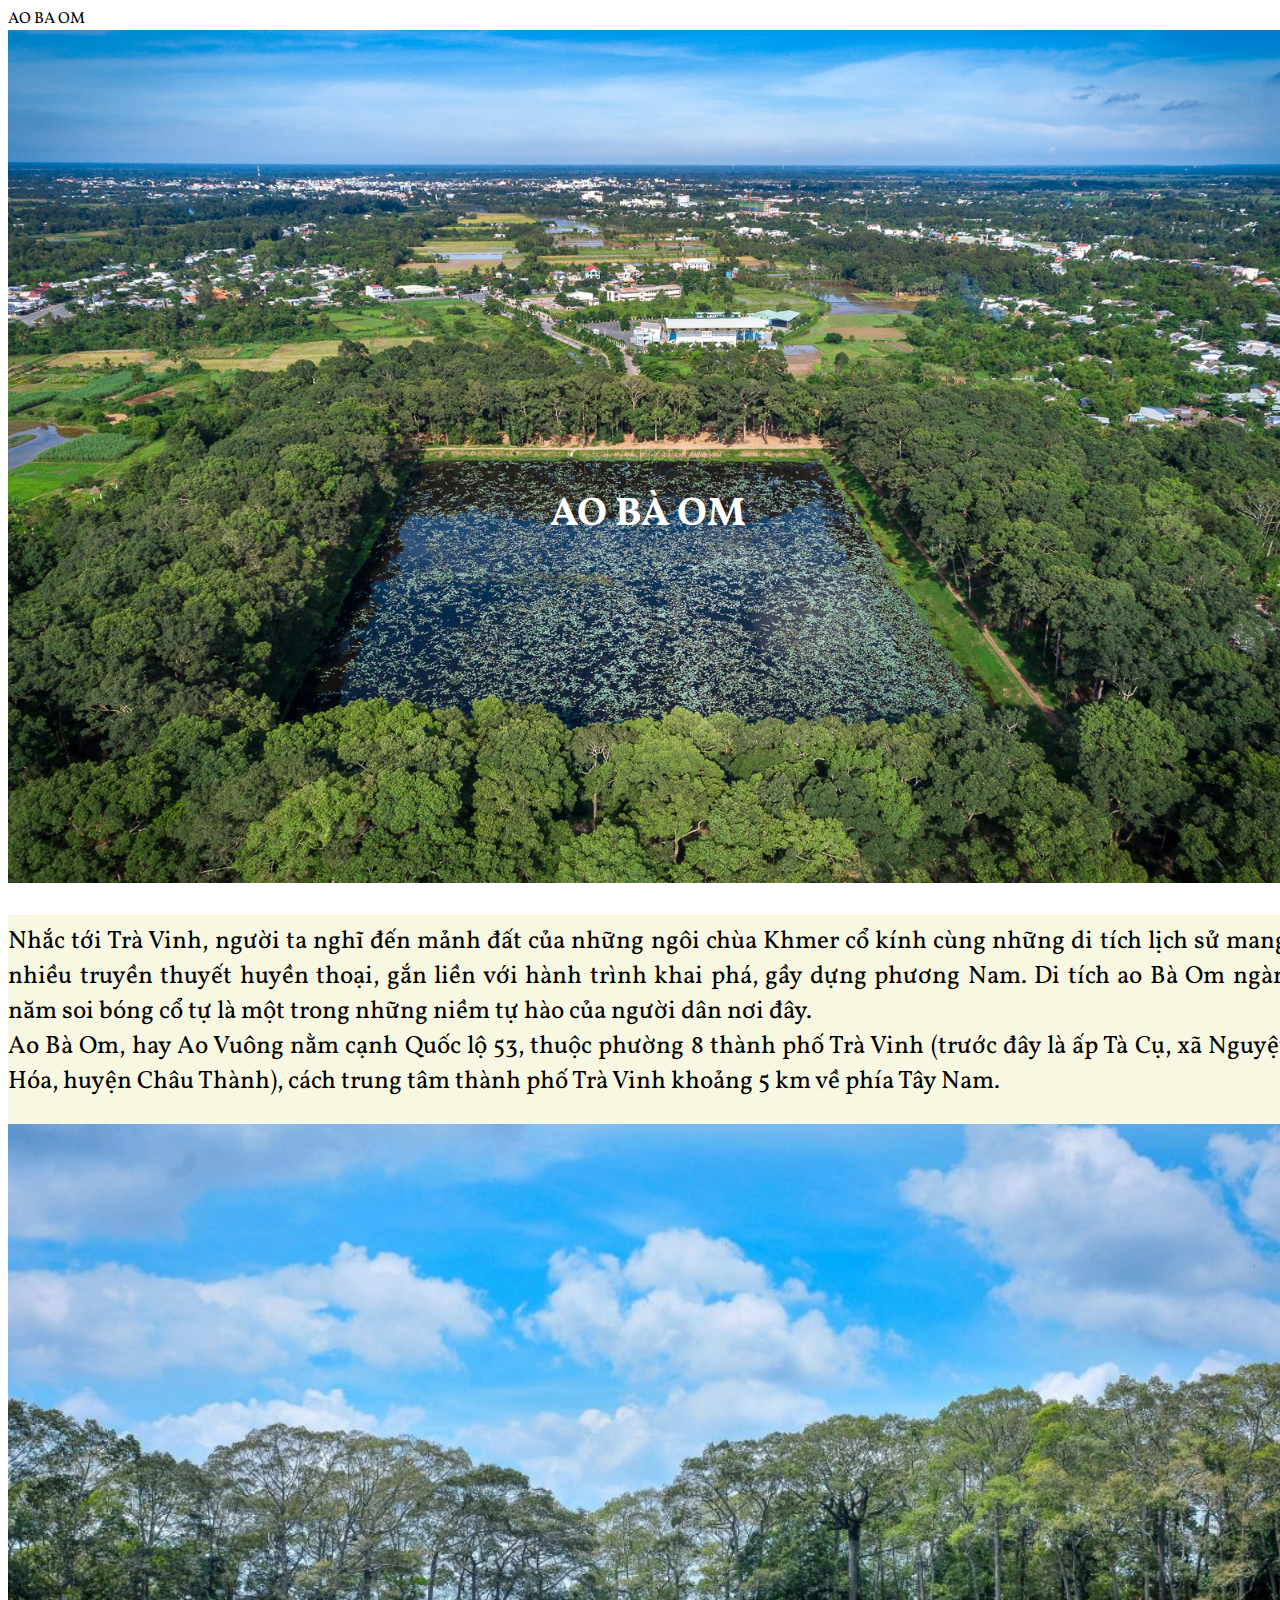
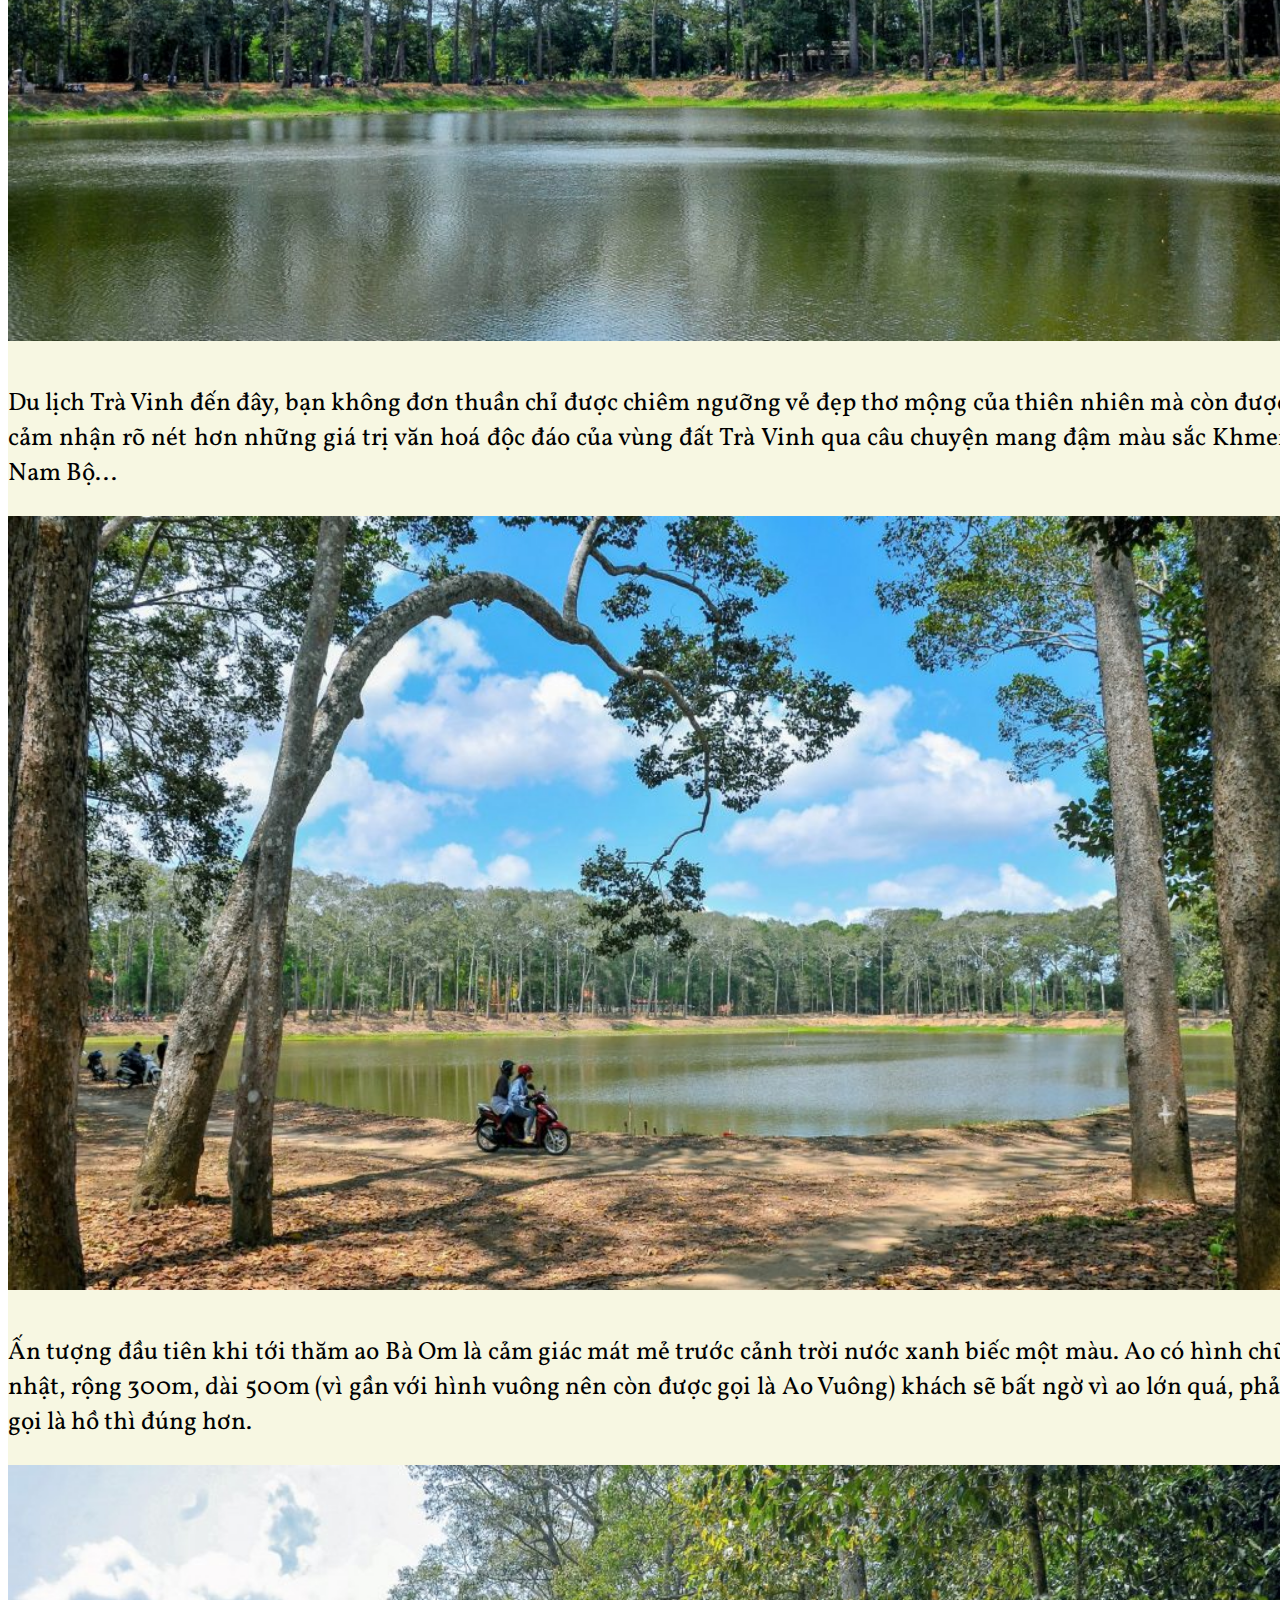
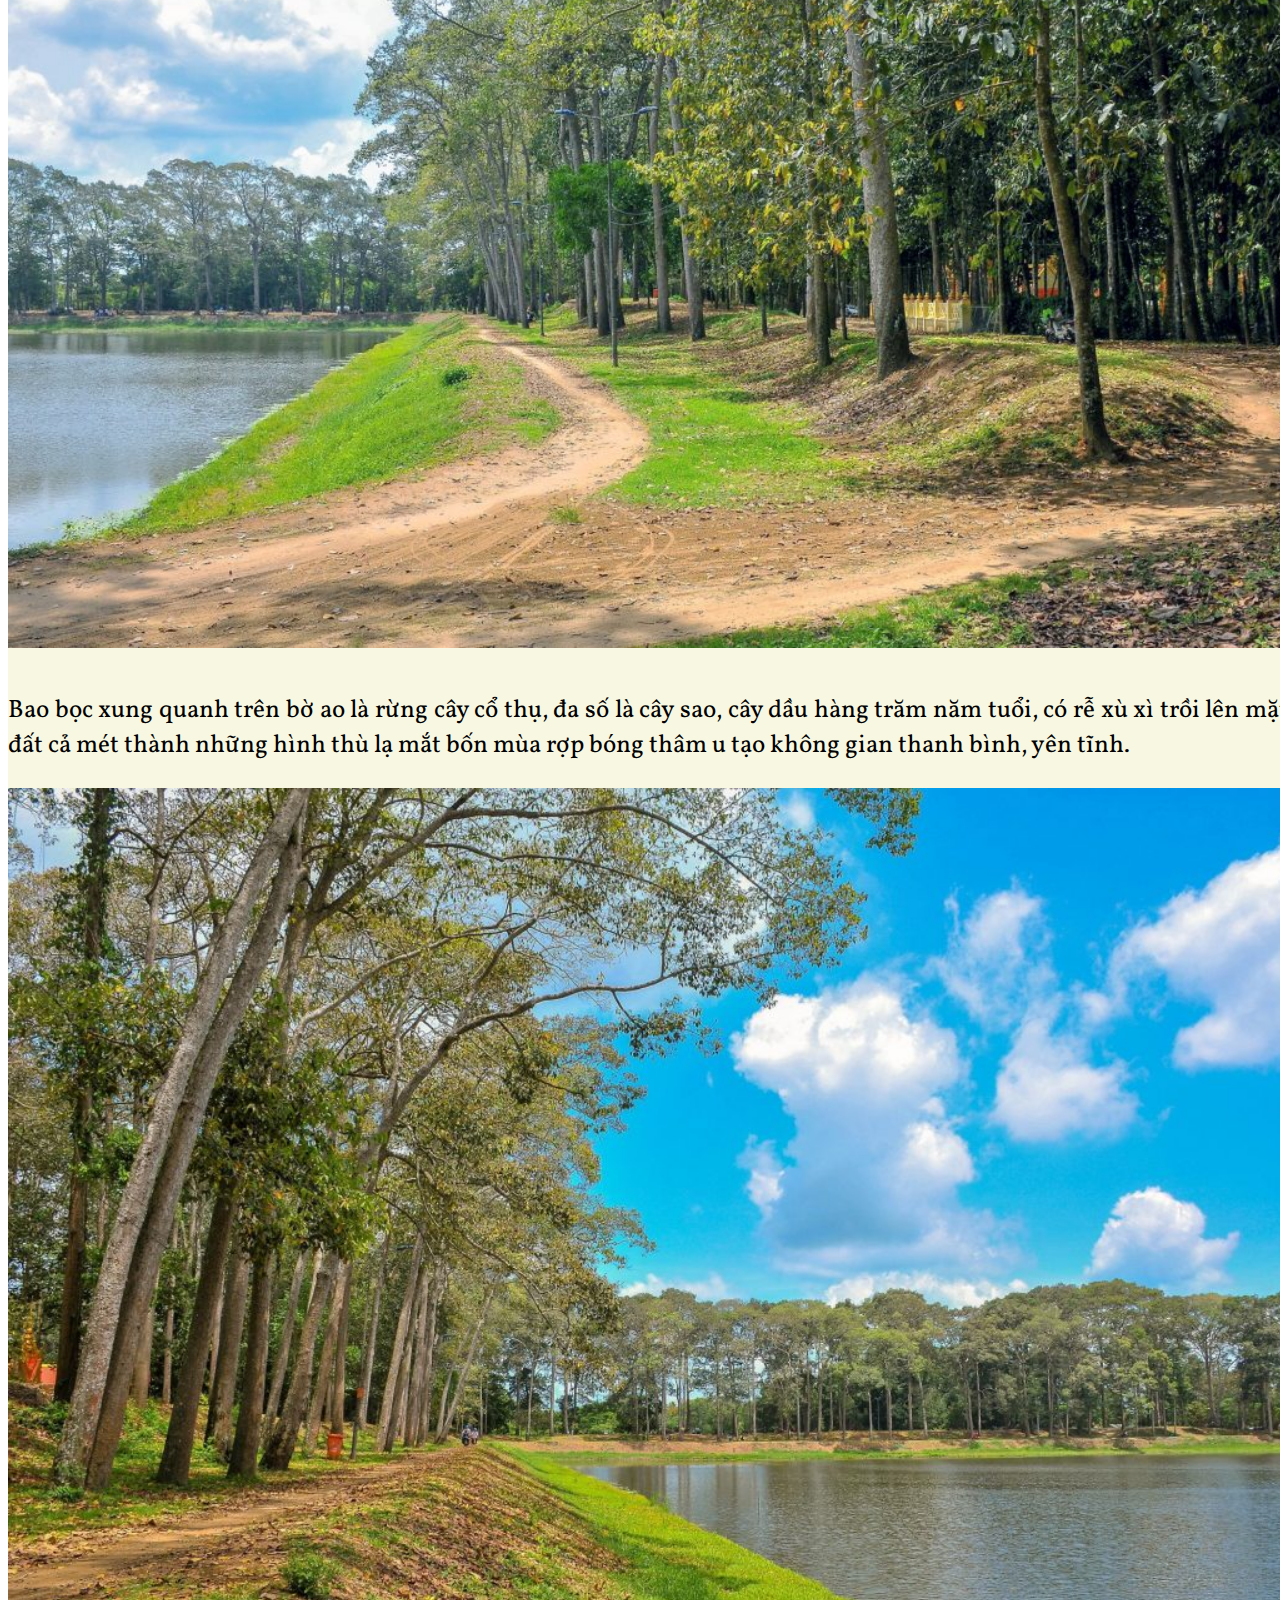
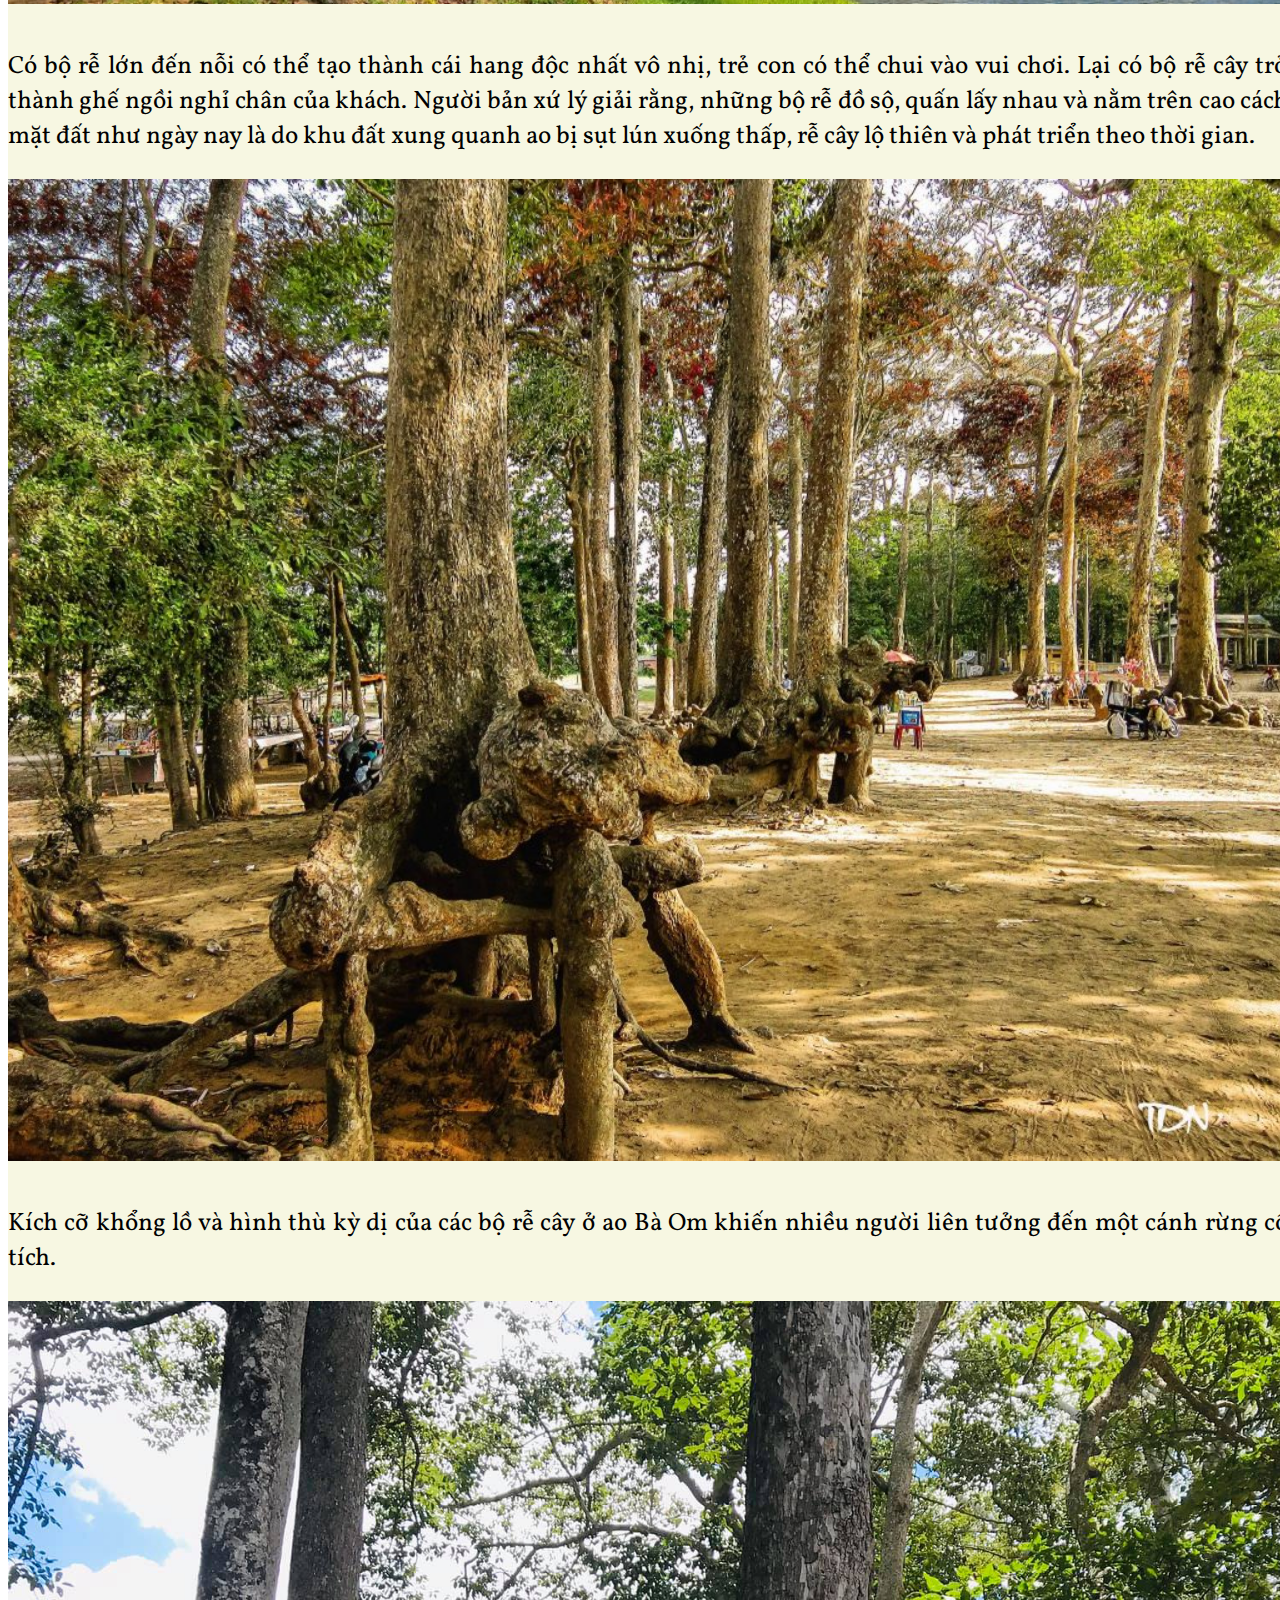
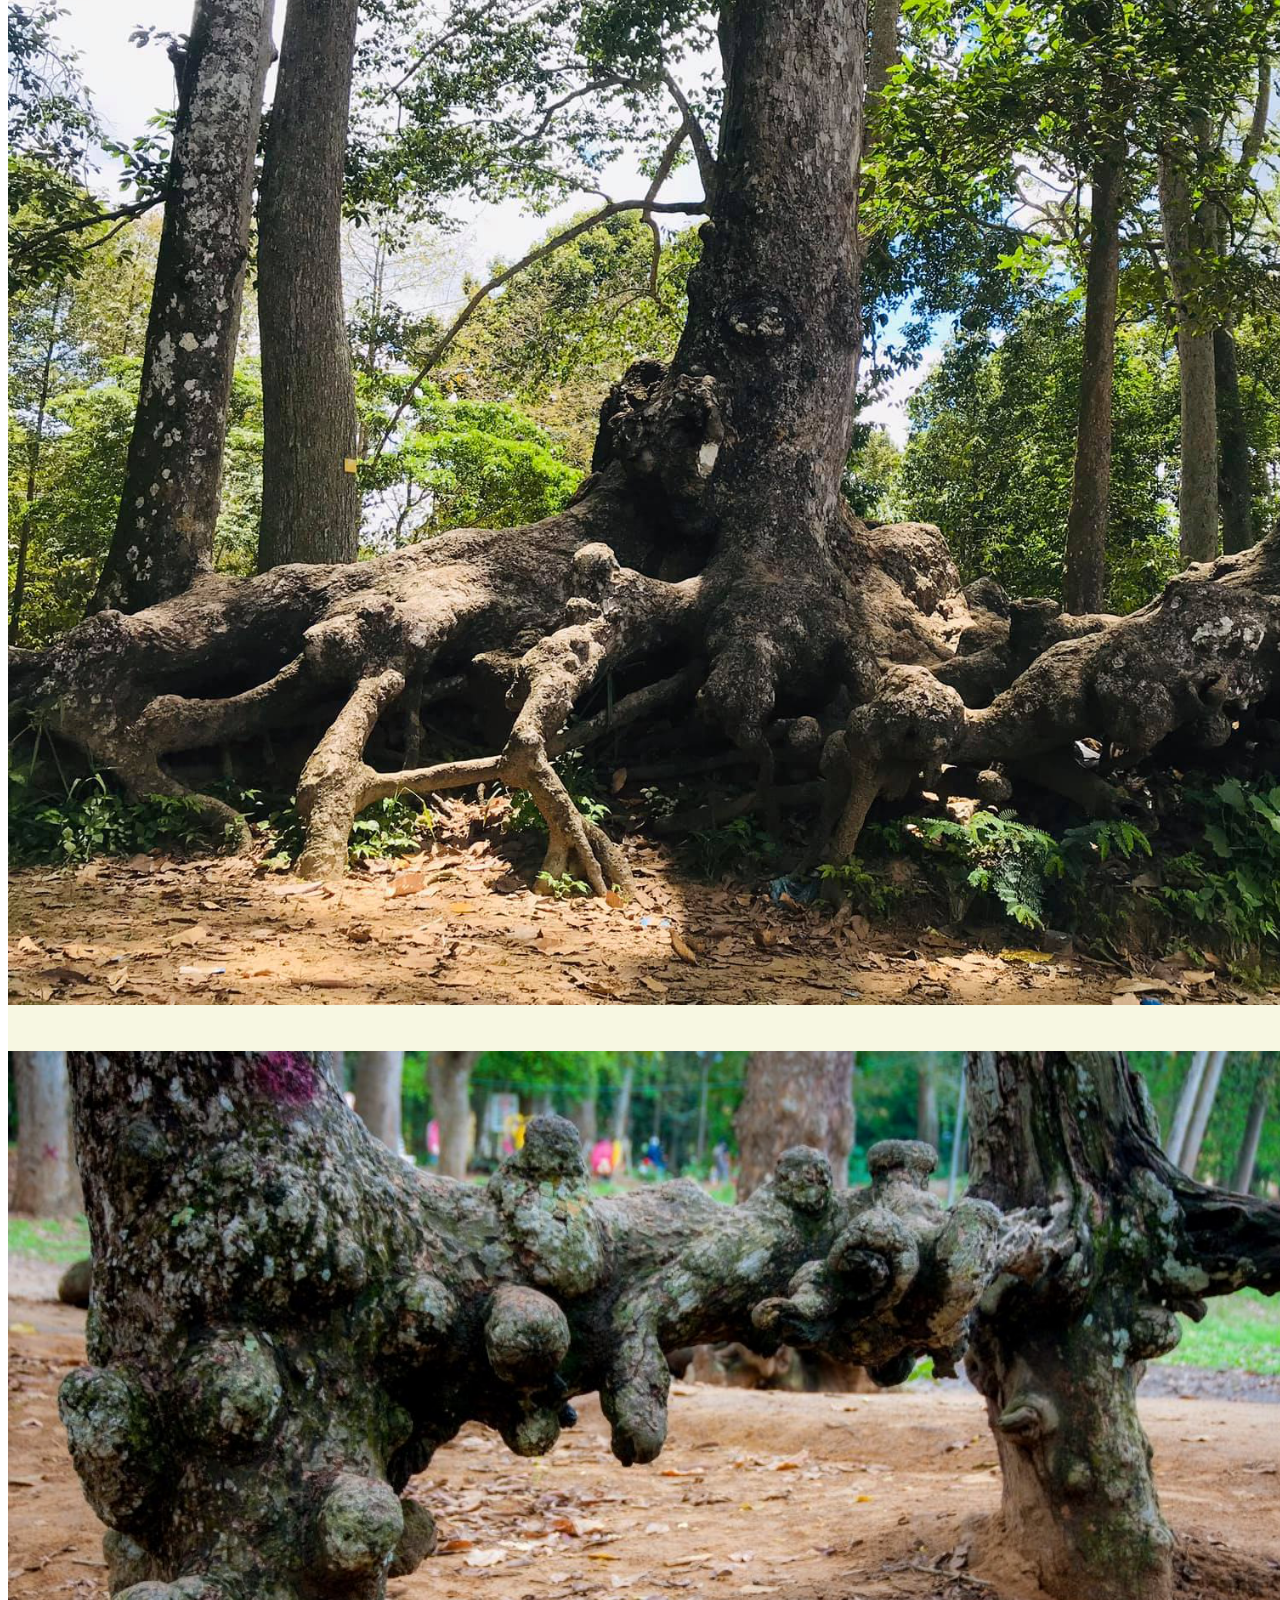
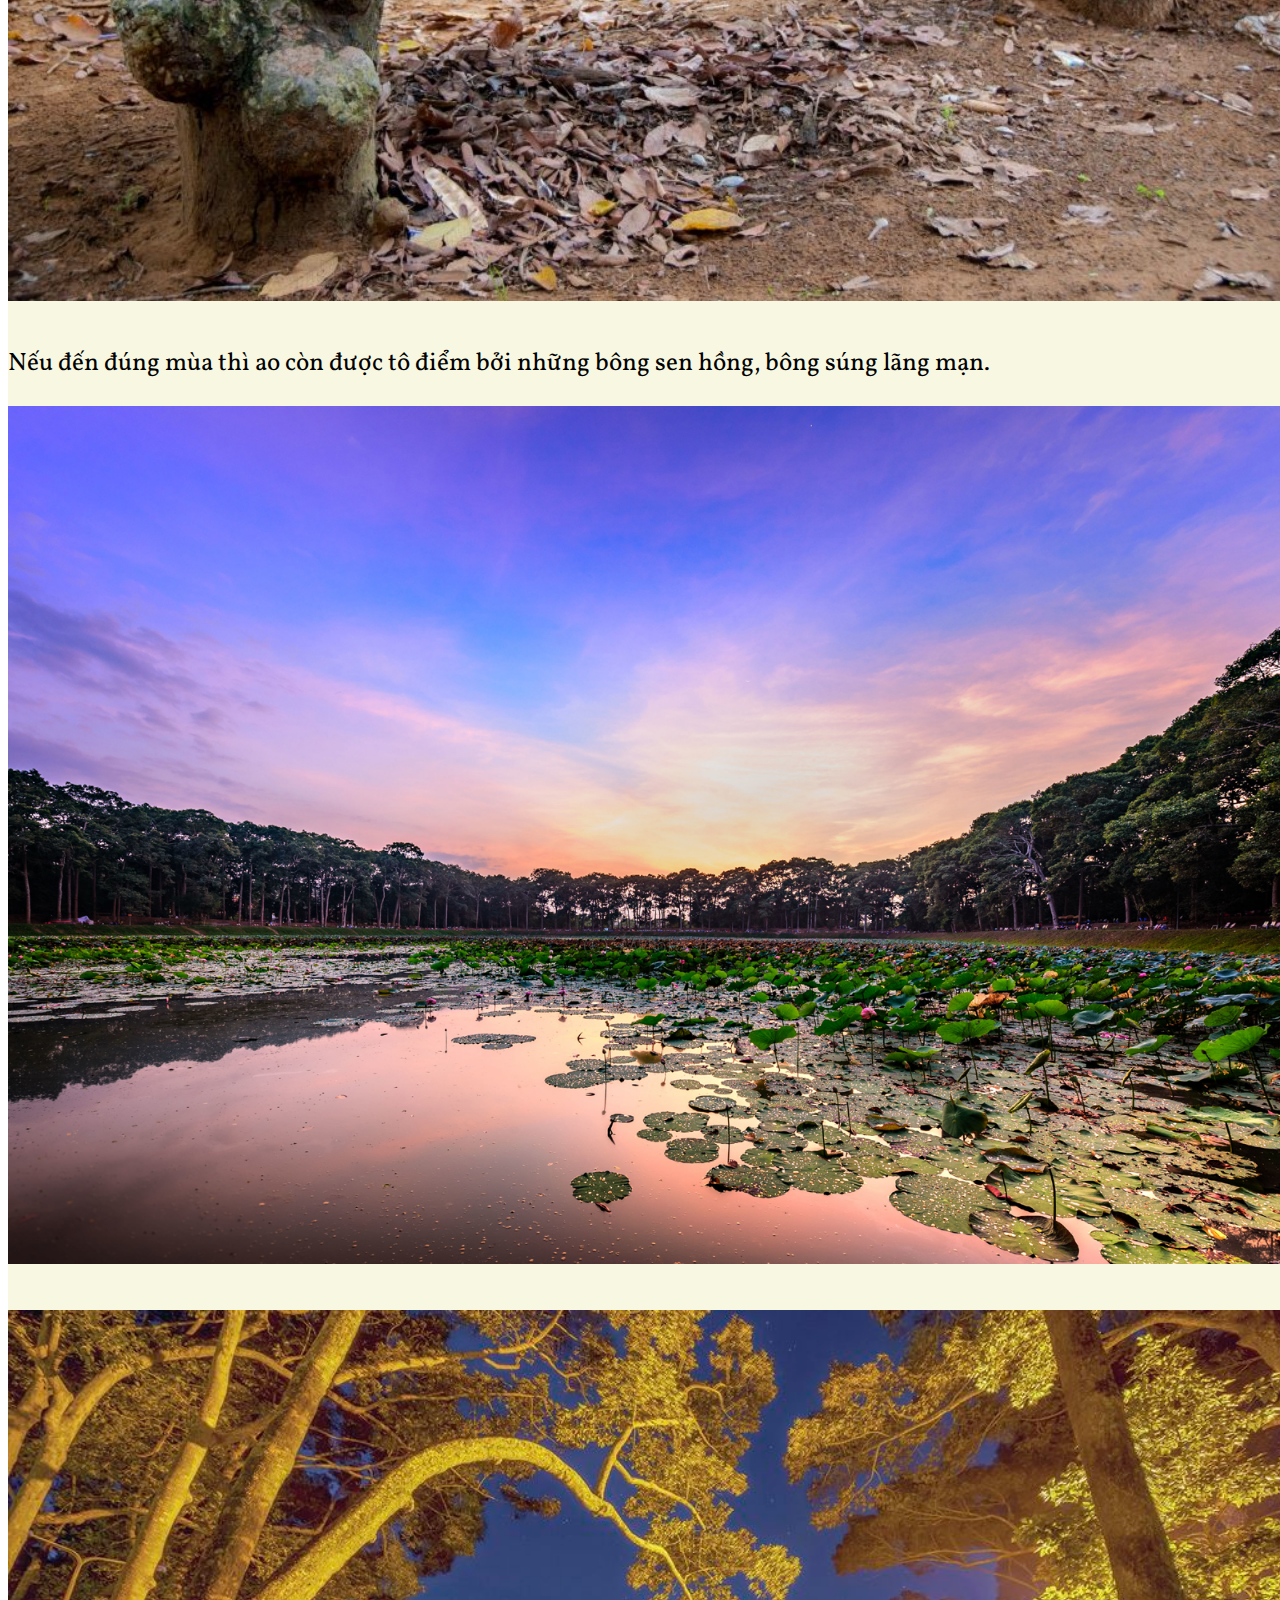
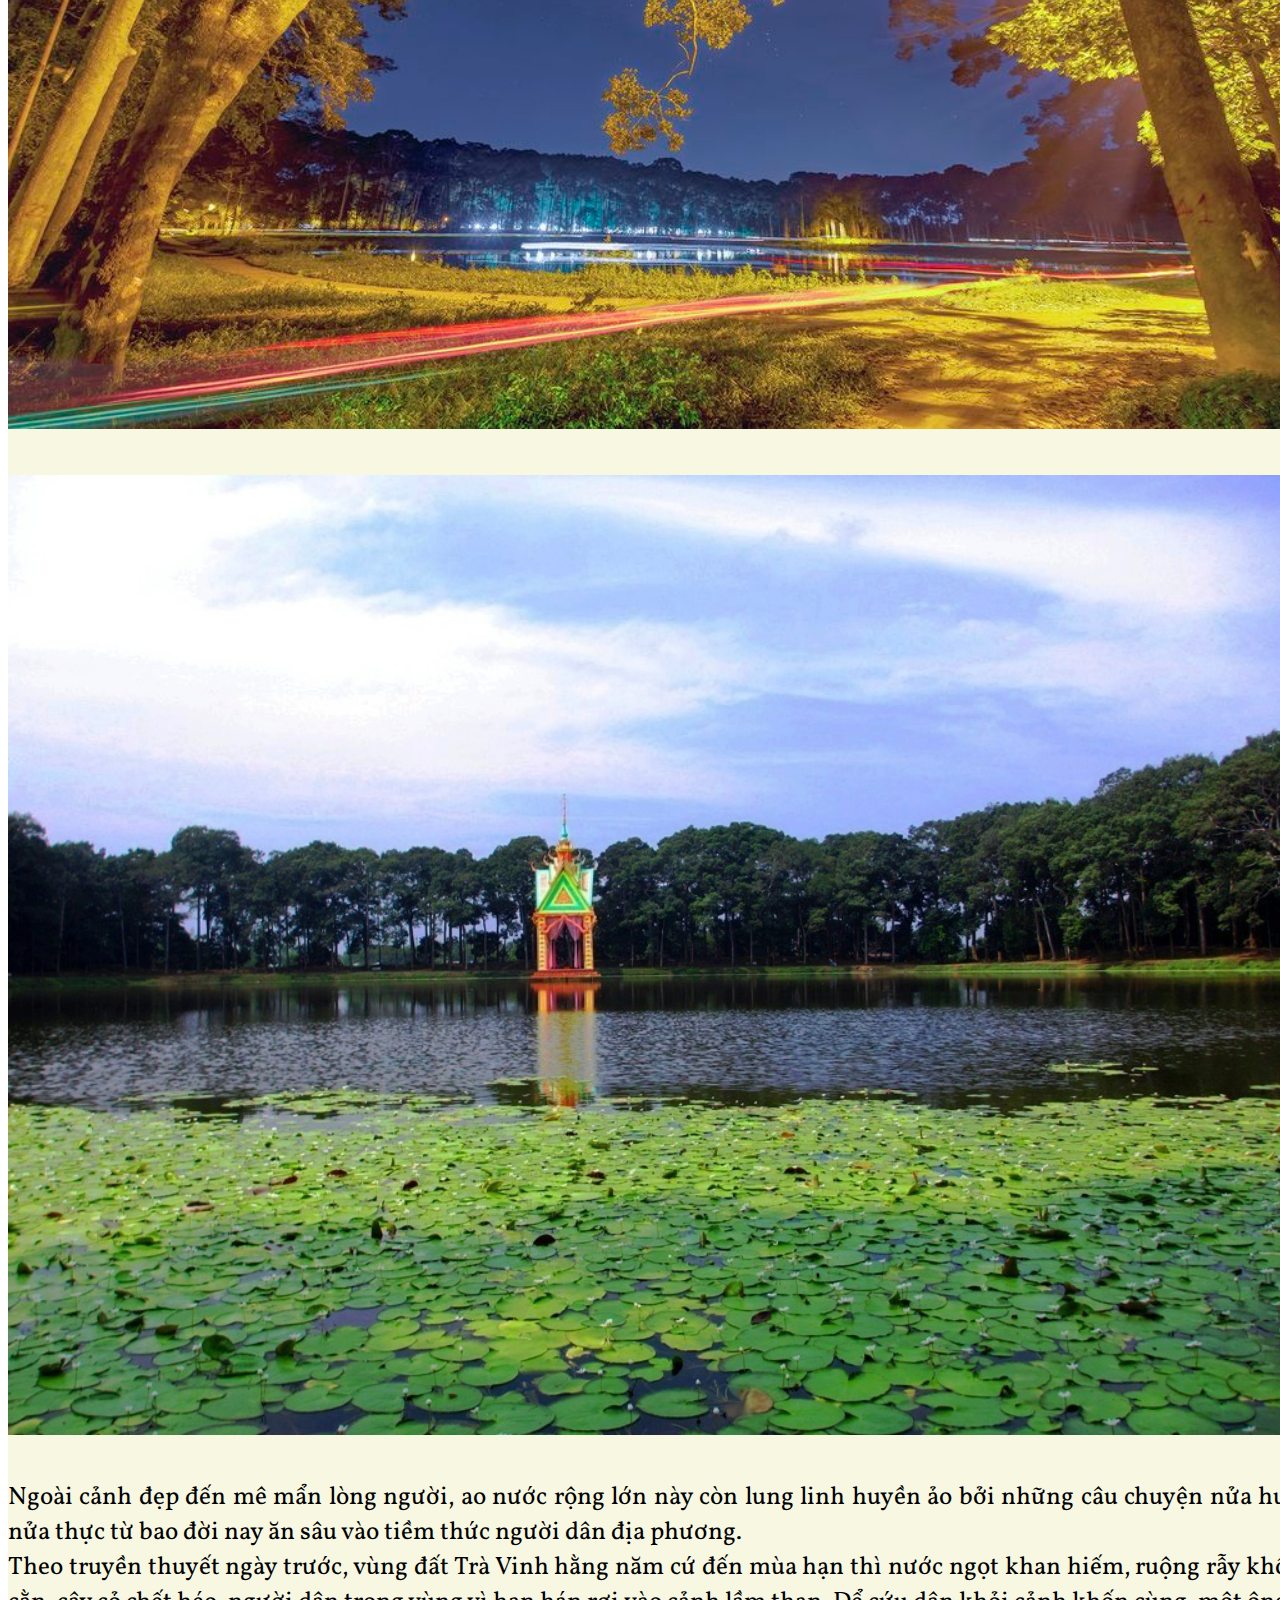
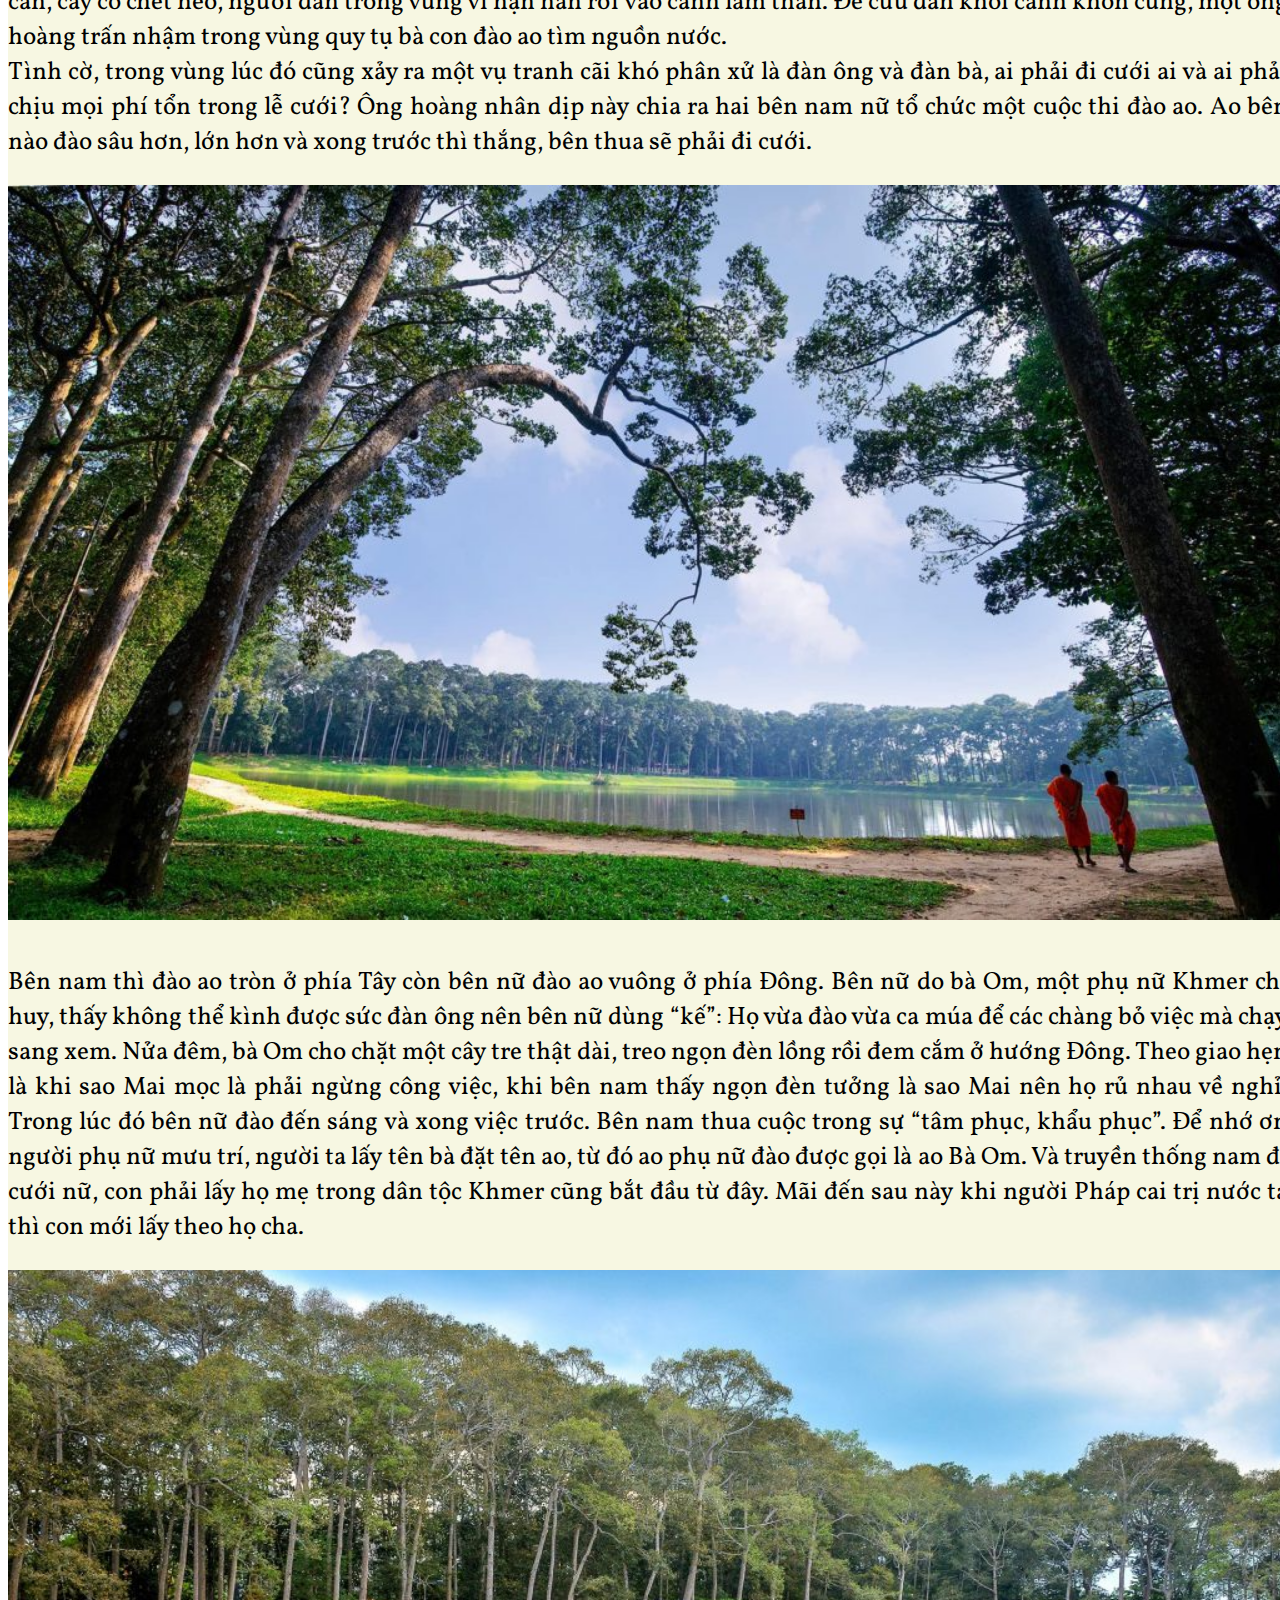
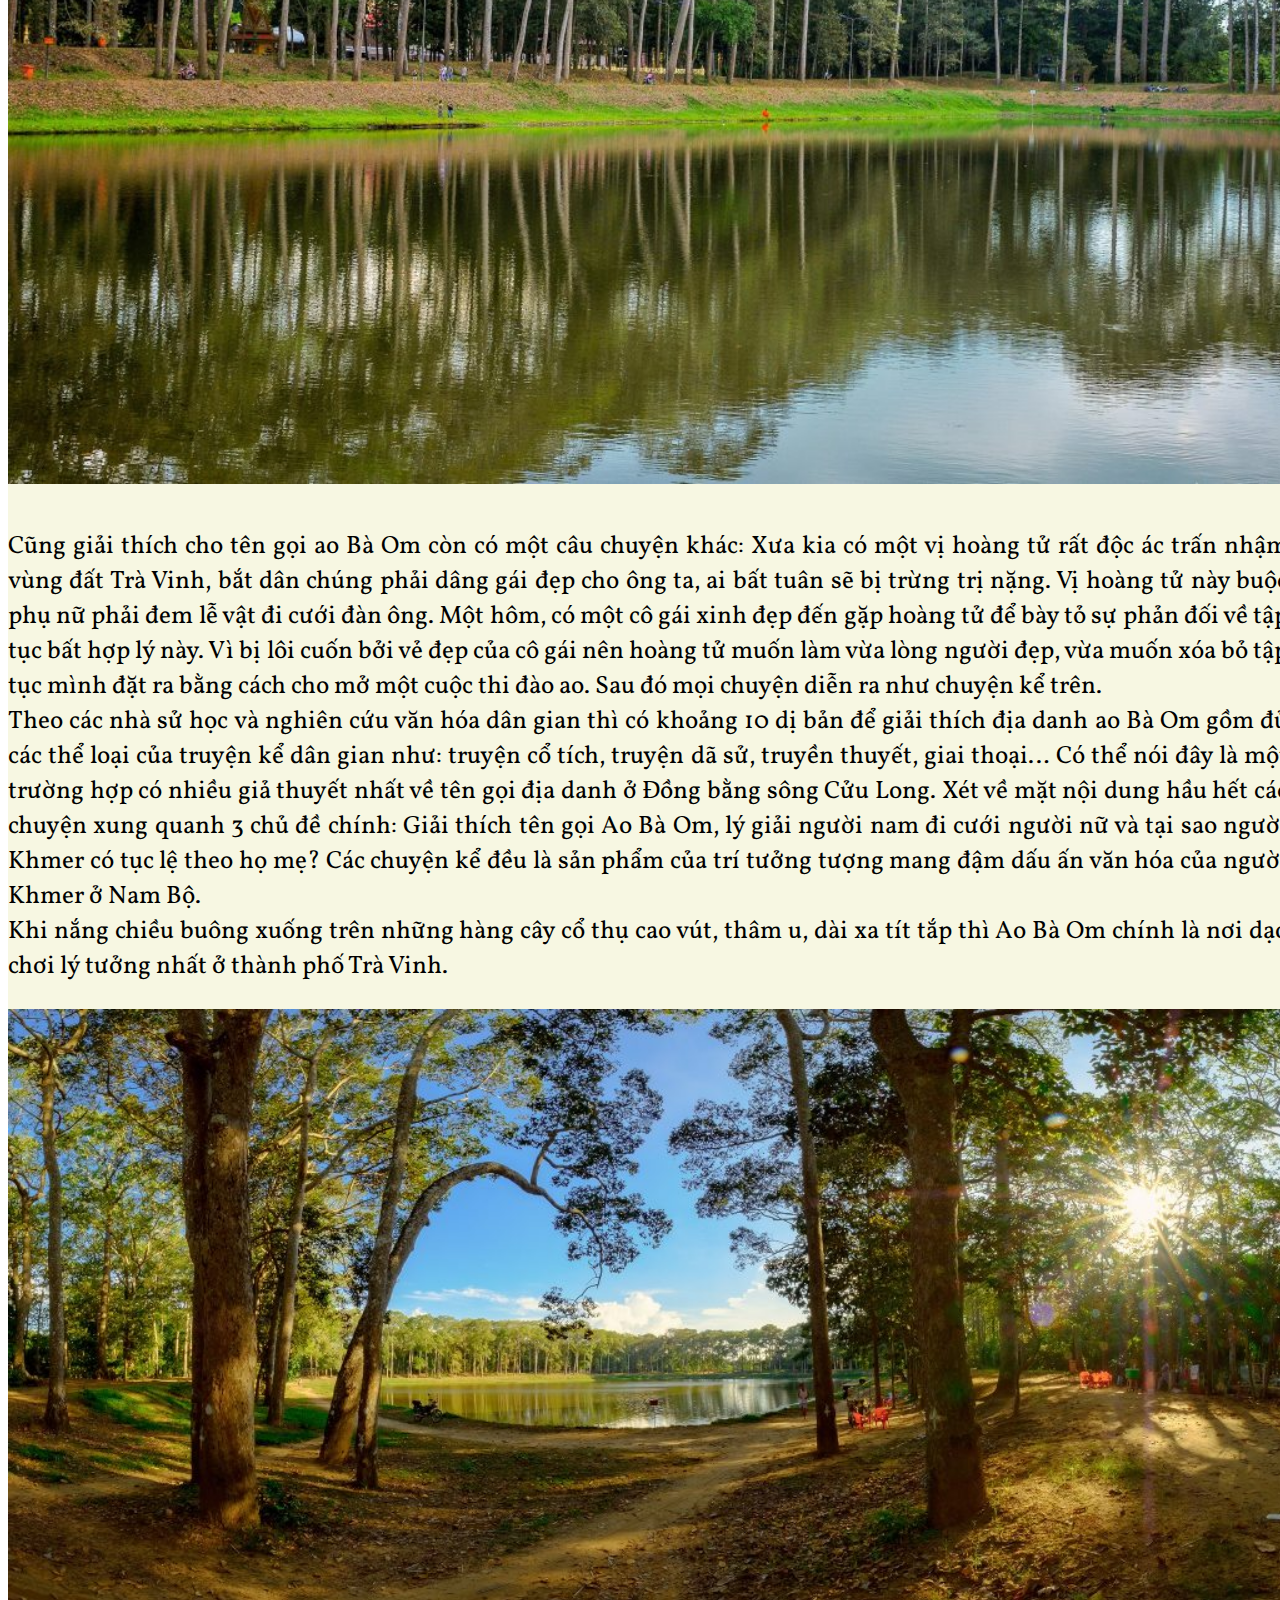
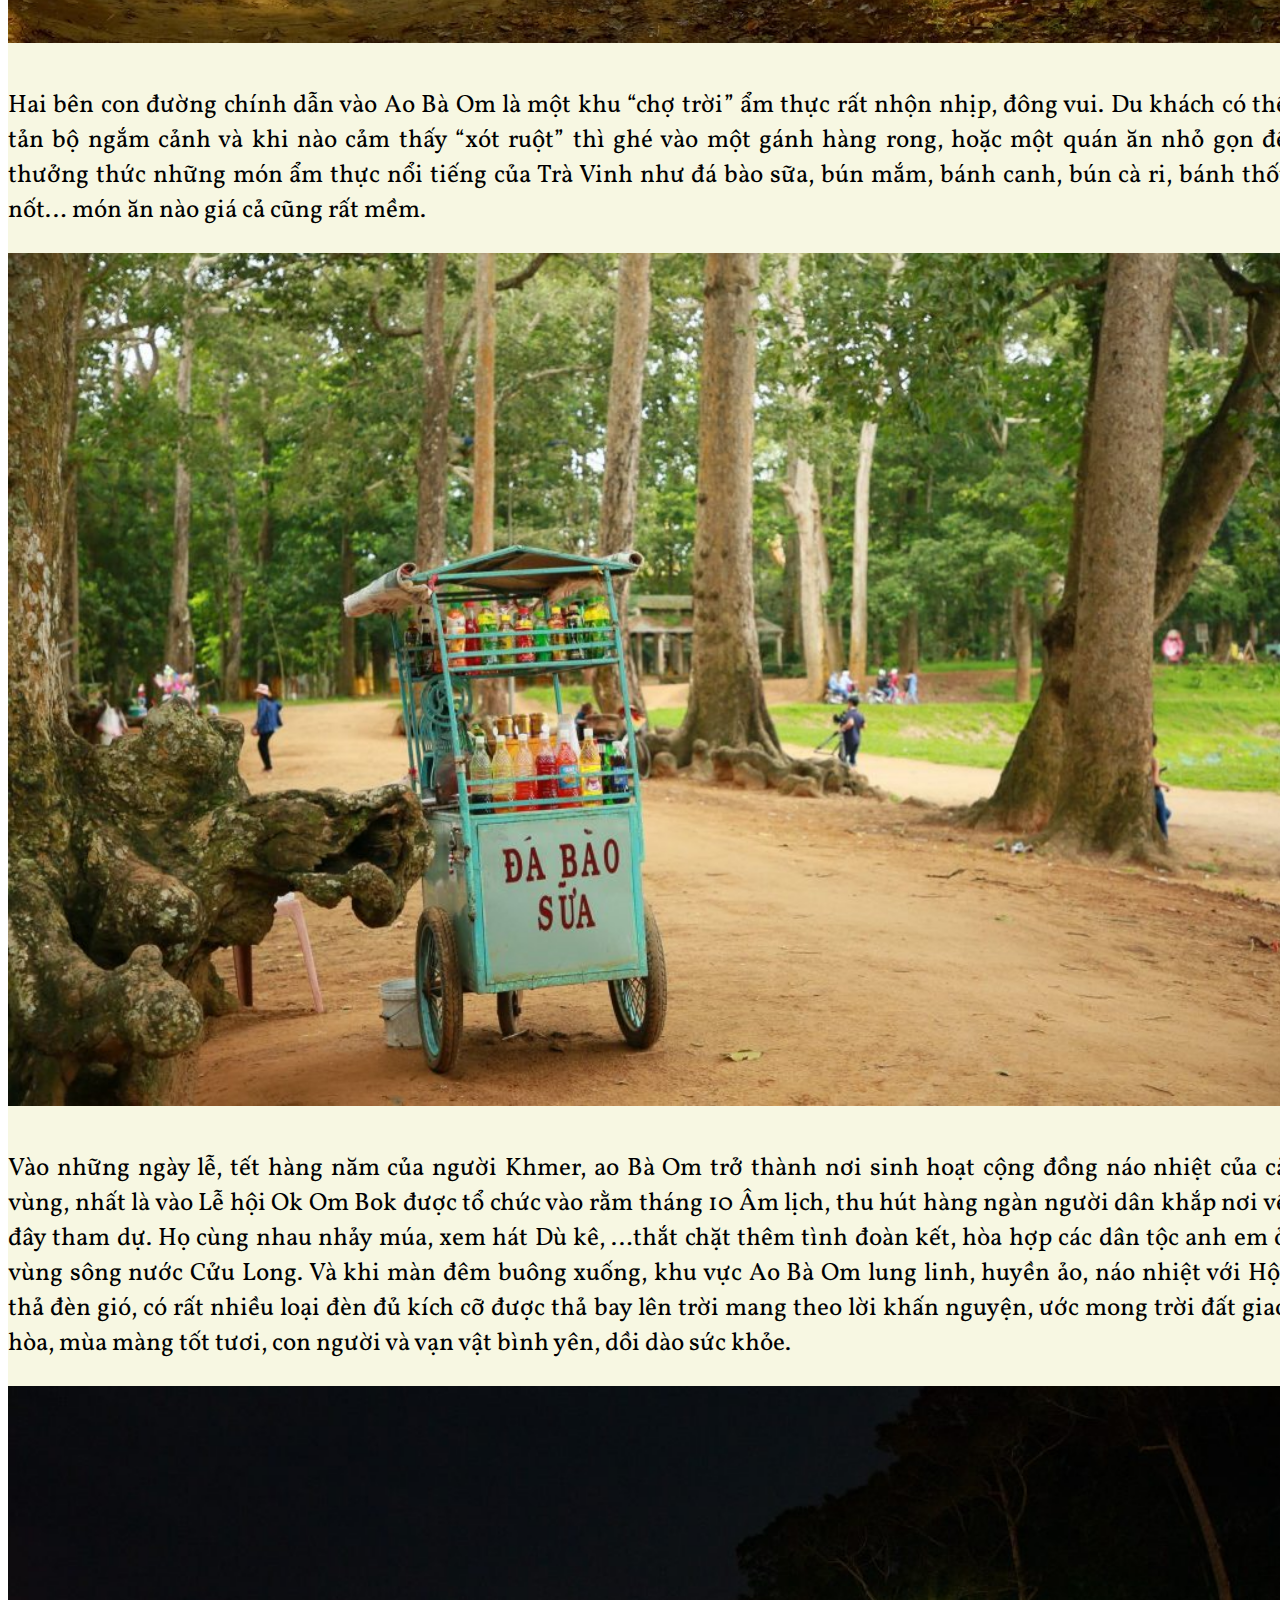
==== link/AO BA OM/index (2).html @ 9782d841 "upload source code" ====
<!DOCTYPE html>
<html>   
<head>
   <meta charset="UTF-8">
   <meta name="viewport" content="width=device-width, initial-scale=1.0">
   <meta http-equiv="X-UA-compatible" content="IE=edge">
   <link href="https://cdn.jsdelivr.net/npm/bootstrap@5.1.3/dist/css/bootstrap.min.css" rel="stylesheet" integrity="sha384-1BmE4kWBq78iYhFldvKuhfTAU6auU8tT94WrHftjDbrCEXSU1oBoqyl2QvZ6jIW3" crossorigin="anonymous">
   <tile>AO BA OM</tile>
   <link rel="stylesheet" href="./css/Ao Ba Om.css">
   <link rel="preconnect" href="https://fonts.googleapis.com">
   <link rel="preconnect" href="https://fonts.gstatic.com" crossorigin>
   <link href="https://fonts.googleapis.com/css2?family=Vollkorn&display=swap" rel="stylesheet">
</head>

<body class="container">
<main class="row" class="row pt-4 pb-4">

   <header id="banner">
      <h1>AO BÀ OM</h1>
      <img src="./img/aobaom1.jpeg" alt="Ao Ba Om 1">
   </header>

   <div id="main-content">
      <p>Nhắc tới Trà Vinh, người ta nghĩ đến mảnh đất của những ngôi chùa Khmer cổ kính cùng những di tích lịch sử mang nhiều truyền thuyết huyền thoại, gắn liền với hành trình khai phá, gầy dựng phương Nam. Di tích ao Bà Om ngàn năm soi bóng cổ tự là một trong những niềm tự hào của người dân nơi đây.
      <br>Ao Bà Om, hay Ao Vuông nằm cạnh Quốc lộ 53, thuộc phường 8 thành phố Trà Vinh (trước đây là ấp Tà Cụ, xã Nguyệt Hóa, huyện Châu Thành), cách trung tâm thành phố Trà Vinh khoảng 5 km về phía Tây Nam.</p>
      <img src="./img/aobaom16.jpeg" alt="Ao Ba Om 2">
      <p>Du lịch Trà Vinh đến đây, bạn không đơn thuần chỉ được chiêm ngưỡng vẻ đẹp thơ mộng của thiên nhiên mà còn được cảm nhận rõ nét hơn những giá trị văn hoá độc đáo của vùng đất Trà Vinh qua câu chuyện mang đậm màu sắc Khmer Nam Bộ...</p>
      <img src="./img/aobaom15.jpeg" alt="Ao Ba Om 3">
      <p>Ấn tượng đầu tiên khi tới thăm ao Bà Om là cảm giác mát mẻ trước cảnh trời nước xanh biếc một màu. Ao có hình chữ nhật, rộng 300m, dài 500m (vì gần với hình vuông nên còn được gọi là Ao Vuông) khách sẽ bất ngờ vì ao lớn quá, phải gọi là hồ thì đúng hơn.</p>
      <img src="./img/aobaom14.jpeg" alt="Ao Ba Om 4">
      <p>Bao bọc xung quanh trên bờ ao là rừng cây cổ thụ, đa số là cây sao, cây dầu hàng trăm năm tuổi, có rễ xù xì trồi lên mặt đất cả mét thành những hình thù lạ mắt bốn mùa rợp bóng thâm u tạo không gian thanh bình, yên tĩnh.</p>
      <img src="./img/aobaom13.jpeg" alt="Ao Ba Om 5">
      <p>Có bộ rễ lớn đến nỗi có thể tạo thành cái hang độc nhất vô nhị, trẻ con có thể chui vào vui chơi. Lại có bộ rễ cây trở thành ghế ngồi nghỉ chân của khách. Người bản xứ lý giải rằng, những bộ rễ đồ sộ, quấn lấy nhau và nằm trên cao cách mặt đất như ngày nay là do khu đất xung quanh ao bị sụt lún xuống thấp, rễ cây lộ thiên và phát triển theo thời gian.</p>
      <img src="./img/aobaom4.jpeg" alt="Ao Ba Om 6">
      <p>Kích cỡ khổng lồ và hình thù kỳ dị của các bộ rễ cây ở ao Bà Om khiến nhiều người liên tưởng đến một cánh rừng cổ tích.</p>
      <div><img src="./img/aobaom11.jpeg" alt="Ao Ba Om 7"></div><br>
      <div><img src="./img/aobaom10.jpeg" alt="Ao Ba Om 8"></div>
      <p>Nếu đến đúng mùa thì ao còn được tô điểm bởi những bông sen hồng, bông súng lãng mạn.</p>
      <div><img src="./img/aobaom2.jpeg" alt="Ao Ba Om 9"></div><br>
      <div><img src="./img/aobaom3.jpeg" alt="Ao Ba Om 9"></div><br>
      <div><img src="./img/aobaom6.jpeg" alt="Ao Ba Om 9"></div>
      <p>Ngoài cảnh đẹp đến mê mẩn lòng người, ao nước rộng lớn này còn lung linh huyền ảo bởi những câu chuyện nửa hư nửa thực từ bao đời nay ăn sâu vào tiềm thức người dân địa phương.
      <br>Theo truyền thuyết ngày trước, vùng đất Trà Vinh hằng năm cứ đến mùa hạn thì nước ngọt khan hiếm, ruộng rẫy khô cằn, cây cỏ chết héo, người dân trong vùng vì hạn hán rơi vào cảnh lầm than. Để cứu dân khỏi cảnh khốn cùng, một ông hoàng trấn nhậm trong vùng quy tụ bà con đào ao tìm nguồn nước.
      <br>Tình cờ, trong vùng lúc đó cũng xảy ra một vụ tranh cãi khó phân xử là đàn ông và đàn bà, ai phải đi cưới ai và ai phải chịu mọi phí tổn trong lễ cưới? Ông hoàng nhân dịp này chia ra hai bên nam nữ tổ chức một cuộc thi đào ao. Ao bên nào đào sâu hơn, lớn hơn và xong trước thì thắng, bên thua sẽ phải đi cưới.</p>
      <img src="./img/aobaom18.jpeg" alt="Ao Ba Om 10">
      <p>Bên nam thì đào ao tròn ở phía Tây còn bên nữ đào ao vuông ở phía Đông. Bên nữ do bà Om, một phụ nữ Khmer chỉ huy, thấy không thể kình được sức đàn ông nên bên nữ dùng “kế”: Họ vừa đào vừa ca múa để các chàng bỏ việc mà chạy sang xem. Nửa đêm, bà Om cho chặt một cây tre thật dài, treo ngọn đèn lồng rồi đem cắm ở hướng Đông. Theo giao hẹn là khi sao Mai mọc là phải ngừng công việc, khi bên nam thấy ngọn đèn tưởng là sao Mai nên họ rủ nhau về nghỉ. Trong lúc đó bên nữ đào đến sáng và xong việc trước. Bên nam thua cuộc trong sự “tâm phục, khẩu phục”. Để nhớ ơn người phụ nữ mưu trí, người ta lấy tên bà đặt tên ao, từ đó ao phụ nữ đào được gọi là ao Bà Om. Và truyền thống nam đi cưới nữ, con phải lấy họ mẹ trong dân tộc Khmer cũng bắt đầu từ đây. Mãi đến sau này khi người Pháp cai trị nước ta thì con mới lấy theo họ cha.</p>
      <img src="./img/aobaom7.jpeg" alt="Ao Ba Om 11">
      <p>Cũng giải thích cho tên gọi ao Bà Om  còn  có một  câu  chuyện khác: Xưa kia có một vị hoàng tử rất độc ác trấn nhậm vùng đất Trà Vinh, bắt dân  chúng phải dâng gái đẹp cho ông  ta, ai bất tuân sẽ bị trừng trị nặng. Vị  hoàng tử này buộc phụ nữ phải đem lễ vật đi cưới đàn ông. Một  hôm,  có một  cô  gái  xinh  đẹp đến gặp hoàng tử để bày tỏ sự phản đối về tập tục bất hợp lý này. Vì bị lôi cuốn bởi vẻ đẹp của cô gái nên hoàng tử muốn làm vừa lòng người đẹp, vừa muốn xóa bỏ tập  tục mình đặt  ra bằng cách cho mở một cuộc thi đào ao. Sau đó mọi chuyện diễn ra như chuyện kể trên.
      <br>Theo các nhà sử học và nghiên cứu văn hóa dân gian thì có khoảng 10 dị bản để giải thích địa danh ao Bà Om  gồm đủ các thể loại của truyện kể dân gian như: truyện cổ tích, truyện dã sử, truyền thuyết, giai  thoại… Có thể nói đây là một trường hợp có nhiều giả  thuyết nhất về tên gọi địa  danh ở Đồng bằng sông Cửu Long. Xét về mặt nội dung hầu hết các chuyện xung quanh 3 chủ đề chính: Giải thích tên gọi Ao Bà Om, lý  giải  người  nam đi cưới người  nữ và tại sao người Khmer có tục lệ theo họ mẹ? Các chuyện kể đều là sản phẩm của trí tưởng tượng mang đậm dấu ấn văn hóa của người Khmer ở Nam Bộ.
      <br>Khi nắng chiều buông xuống trên những hàng cây cổ thụ cao vút, thâm u, dài xa tít tắp thì Ao Bà Om chính là nơi dạo chơi lý tưởng nhất ở thành phố Trà Vinh.</p>
      <img src="./img/aobaom5.jpeg" alt="Ao Ba Om 12">
      <p>Hai bên con đường chính dẫn vào Ao Bà Om là một khu “chợ trời” ẩm thực rất nhộn nhịp, đông vui. Du khách có thể tản bộ ngắm cảnh và khi nào cảm thấy “xót ruột” thì ghé vào một gánh hàng rong, hoặc một quán ăn nhỏ gọn để thưởng thức những món ẩm thực nổi tiếng của Trà Vinh như đá bào sữa, bún mắm, bánh canh, bún cà ri, bánh thốt nốt… món ăn nào giá cả cũng rất mềm.</p>
      <img src="./img/aobaom9.jpeg" alt="Ao Ba Om 13">
      <p>Vào những ngày lễ, tết hàng năm của người Khmer, ao Bà Om trở thành nơi sinh hoạt cộng đồng náo nhiệt của cả vùng, nhất là vào Lễ hội Ok Om Bok được tổ chức vào rằm tháng 10 Âm lịch, thu hút hàng ngàn người dân khắp nơi về đây tham dự. Họ cùng nhau nhảy múa, xem hát Dù kê, …thắt chặt thêm tình đoàn kết, hòa hợp các dân tộc anh em ở vùng sông nước Cửu Long. Và khi màn đêm buông xuống, khu vực Ao Bà Om lung linh, huyền ảo, náo nhiệt với Hội thả đèn gió, có rất nhiều loại đèn đủ kích cỡ được thả bay lên trời mang theo lời khấn nguyện, ước mong trời đất giao hòa, mùa màng tốt tươi, con người và vạn vật bình yên, dồi dào sức khỏe.</p>
      <img src="./img/aobaom17.jpeg" alt="Ao Ba Om 14">
      <p>Bên cạnh ao là ngôi chùa Âng, một trong những ngôi chùa Khmer cổ nhất Trà Vinh được xây dựng từ năm 990, và Bảo tàng văn hoá Khmer cũng được đặt ở đây.</p>
      <img src="./img/aobaom19.jpeg" alt="Ao Ba Om 15">
      <p>Ao Bà Om được Bộ Văn hóa Thông tin công nhận là di tích lịch sử văn hóa cấp quốc gia vào năm 1994. Cùng với bảo tàng văn hóa và chùa Âng, bộ 3 quần thể danh thắng này là một trong những điểm không thể bỏ lỡ khi tới thăm Trà Vinh. Nếu đang phân vân tìm một điểm đến cho kì nghỉ sắp tới, thì Trà Vinh với Ao Bà Om chính là một điểm đến lý tưởng cho du khách.</p>
   </div>
   </main>
   <footer class="row">
      <div class="col-lg4 pt-4 pb-4">
      <h4><strong>Thông Tin Liên Hệ:</strong></h4>
      <p>ynhunguyen1999@gmail.com</p>
      </div>
      <div class="col-lg4 pt-4 pb-4">
      <h4><strong>Bản Đồ</strong</h4>
      <div id="map" style="grid-auto-rows: auto;"></div>
      <iframe src="https://www.google.com/maps/embed?pb=!1m18!1m12!1m3!1d1965.0980662207564!2d106.30293510788007!3d9.917617140356136!2m3!1f0!2f0!3f0!3m2!1i1024!2i768!4f13.1!3m3!1m2!1s0x31a0171f20bc97cb%3A0x6c42101d0d79f10d!2zQW8gQsOgIE9t!5e0!3m2!1svi!2s!4v1645272619750!5m2!1svi!2s" width="300" height="300" style="border:0;" allowfullscreen="" loading="lazy"></iframe>      </div>
      </div>
   </footer>


</body>
</html>
---- link/AO BA OM/css/Ao Ba Om.css ----
*{box-sizing: border-box;}
body {width: 100%;
      font-family: 'Vollkorn', serif;}
      
#banner {position: relative;
        background-size: cover;
        width: 100%;
        height:auto;}

#banner h1  {position: absolute;
            color: white;
            font-size: 50px;
            font-weight: bold;
            display: block;}

img  {width:100%;
      height: auto;
      }

#main-content {background-color: rgba(245, 245, 220, 0.836);}
#main-content p{padding-top: 9px;
                text-align: justify;
                display: block;}

footer {background-color:rgb(0, 183, 255);
        color: white;
        font-size: 15px ;
        font-weight: bold;}

@media only screen and (max-width: 767px) {
      [class*="col-"] {
            width: 100%;
          }
    #banner h1 
    {
       font-size: 20px; 
       top: 50%;
       width: 100%;
       text-align: center;
     }

     #main-content {font-size: 8px;}

     footer h4 {font-size: 8px;}
     footer p {font-size: 5px;}
                     }

@media only screen and (min-width: 768px) and (max-width: 991px)
{ 
    #banner h1 
    {font-size: 30px; 
    top: 50%;
    width: 100%;
    text-align: center;}

    #main-content {font-size: 15px;}

    footer h4 {font-size: 15px;}
    footer p {font-size: 10px;}}

@media only screen and (min-width: 992px)
{
    #banner h1 
    {font-size: 40px; 
     top: 50%;
     width: 100%;
     text-align: center;}
    
     #main-content {font-size: 25px;}

     footer h4 {font-size: 25px;}
     footer p {font-size: 20px;}}
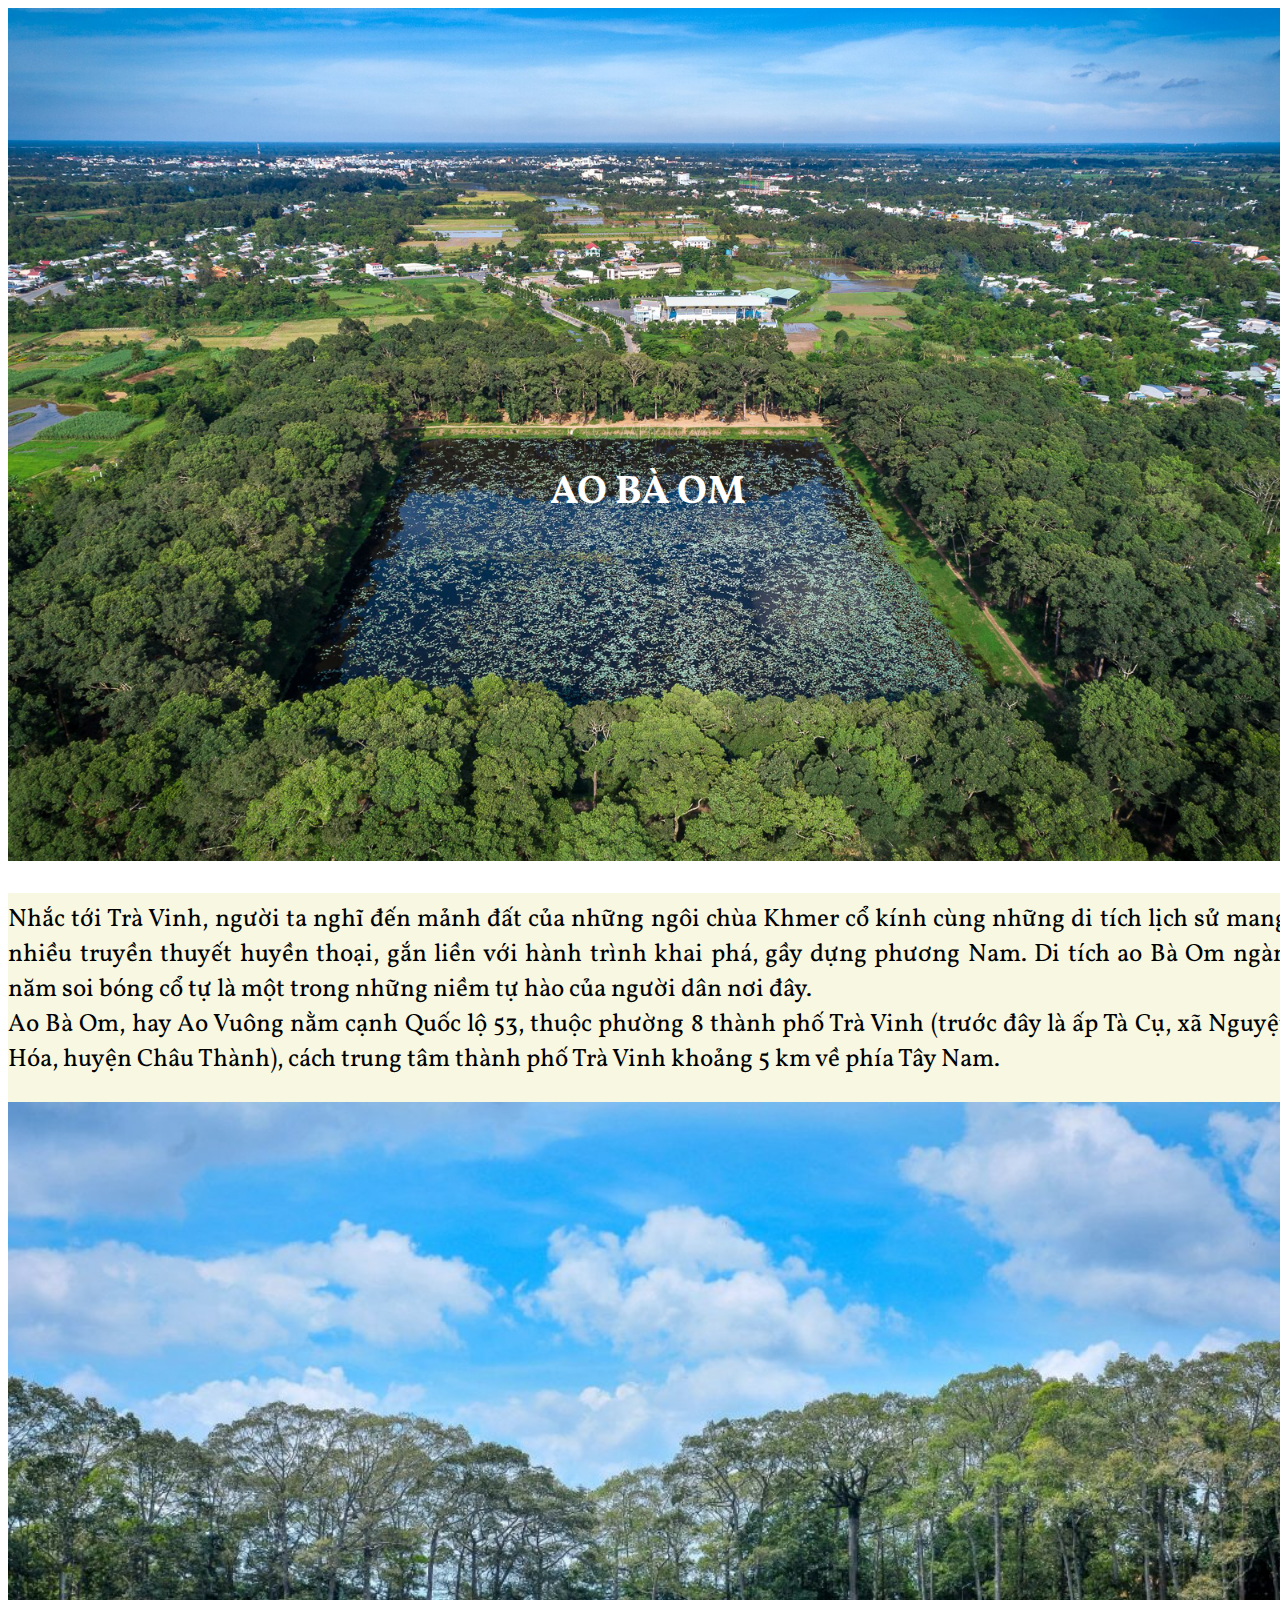
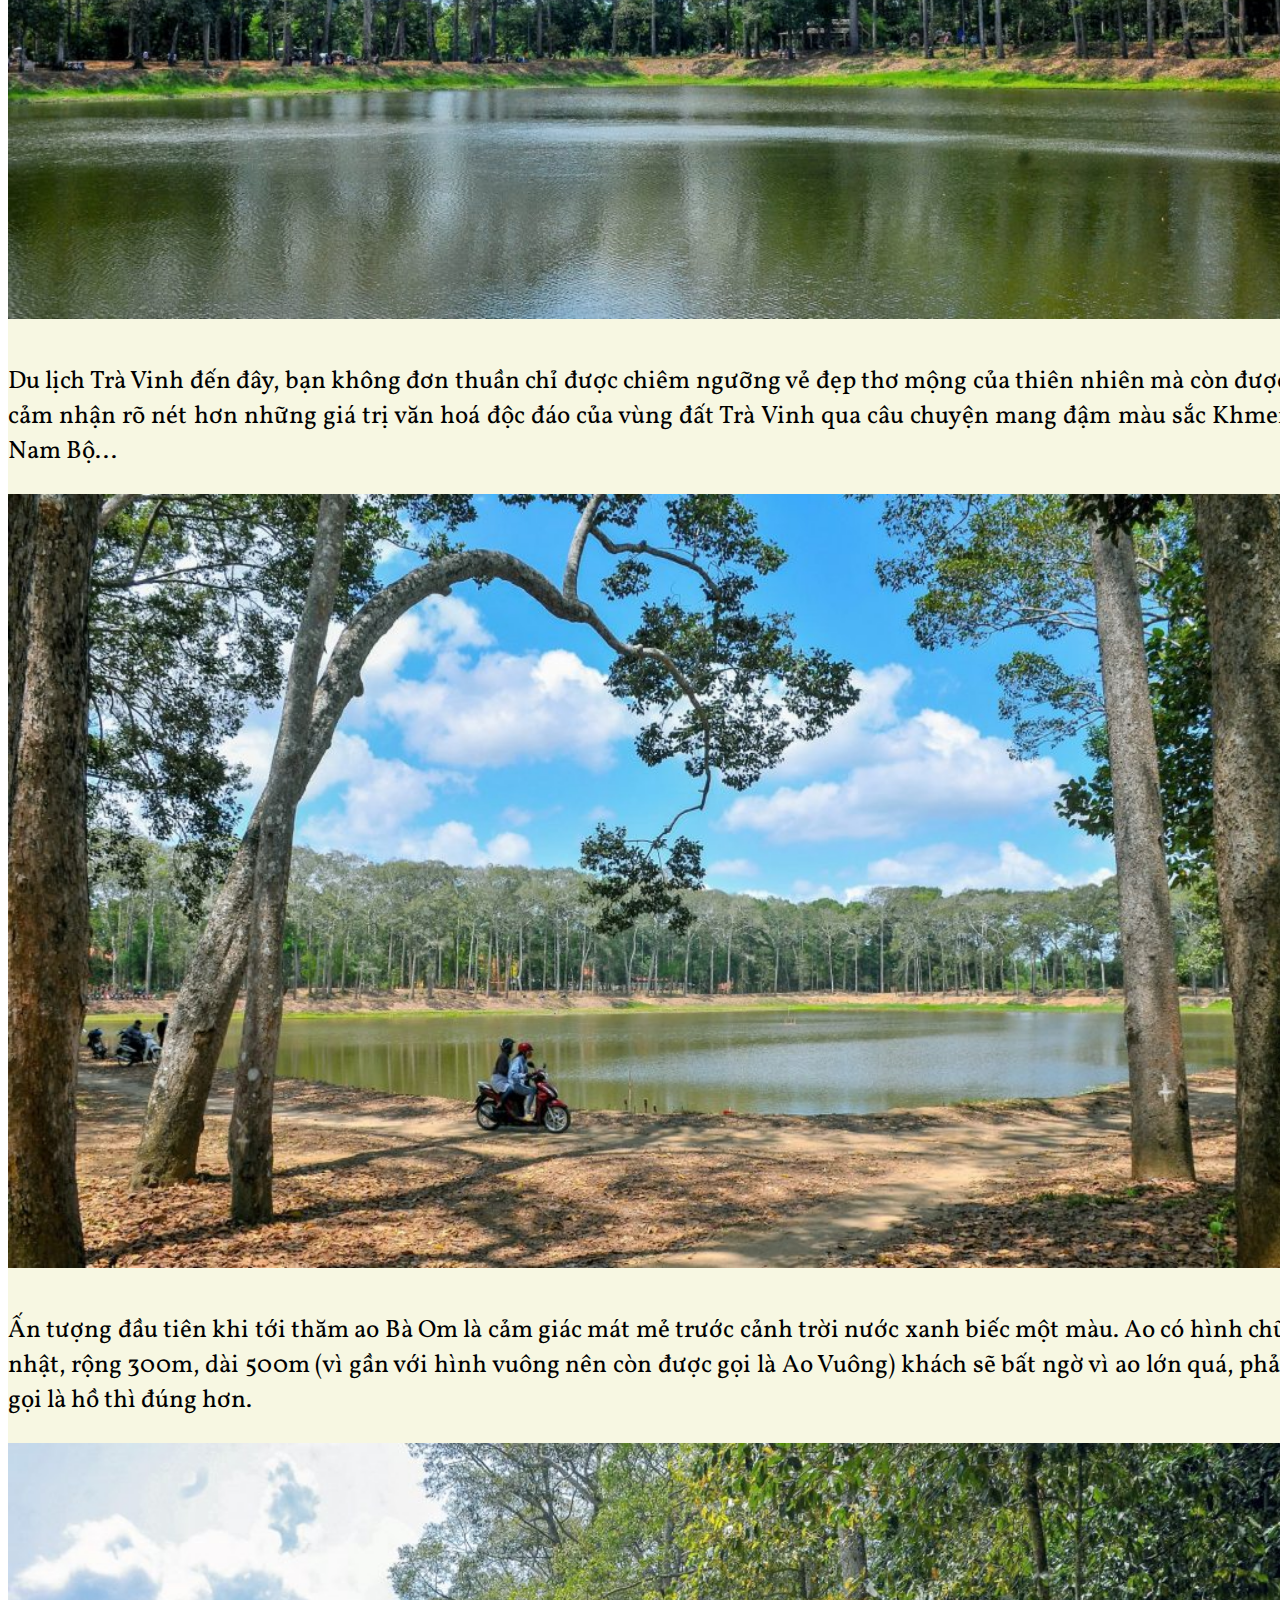
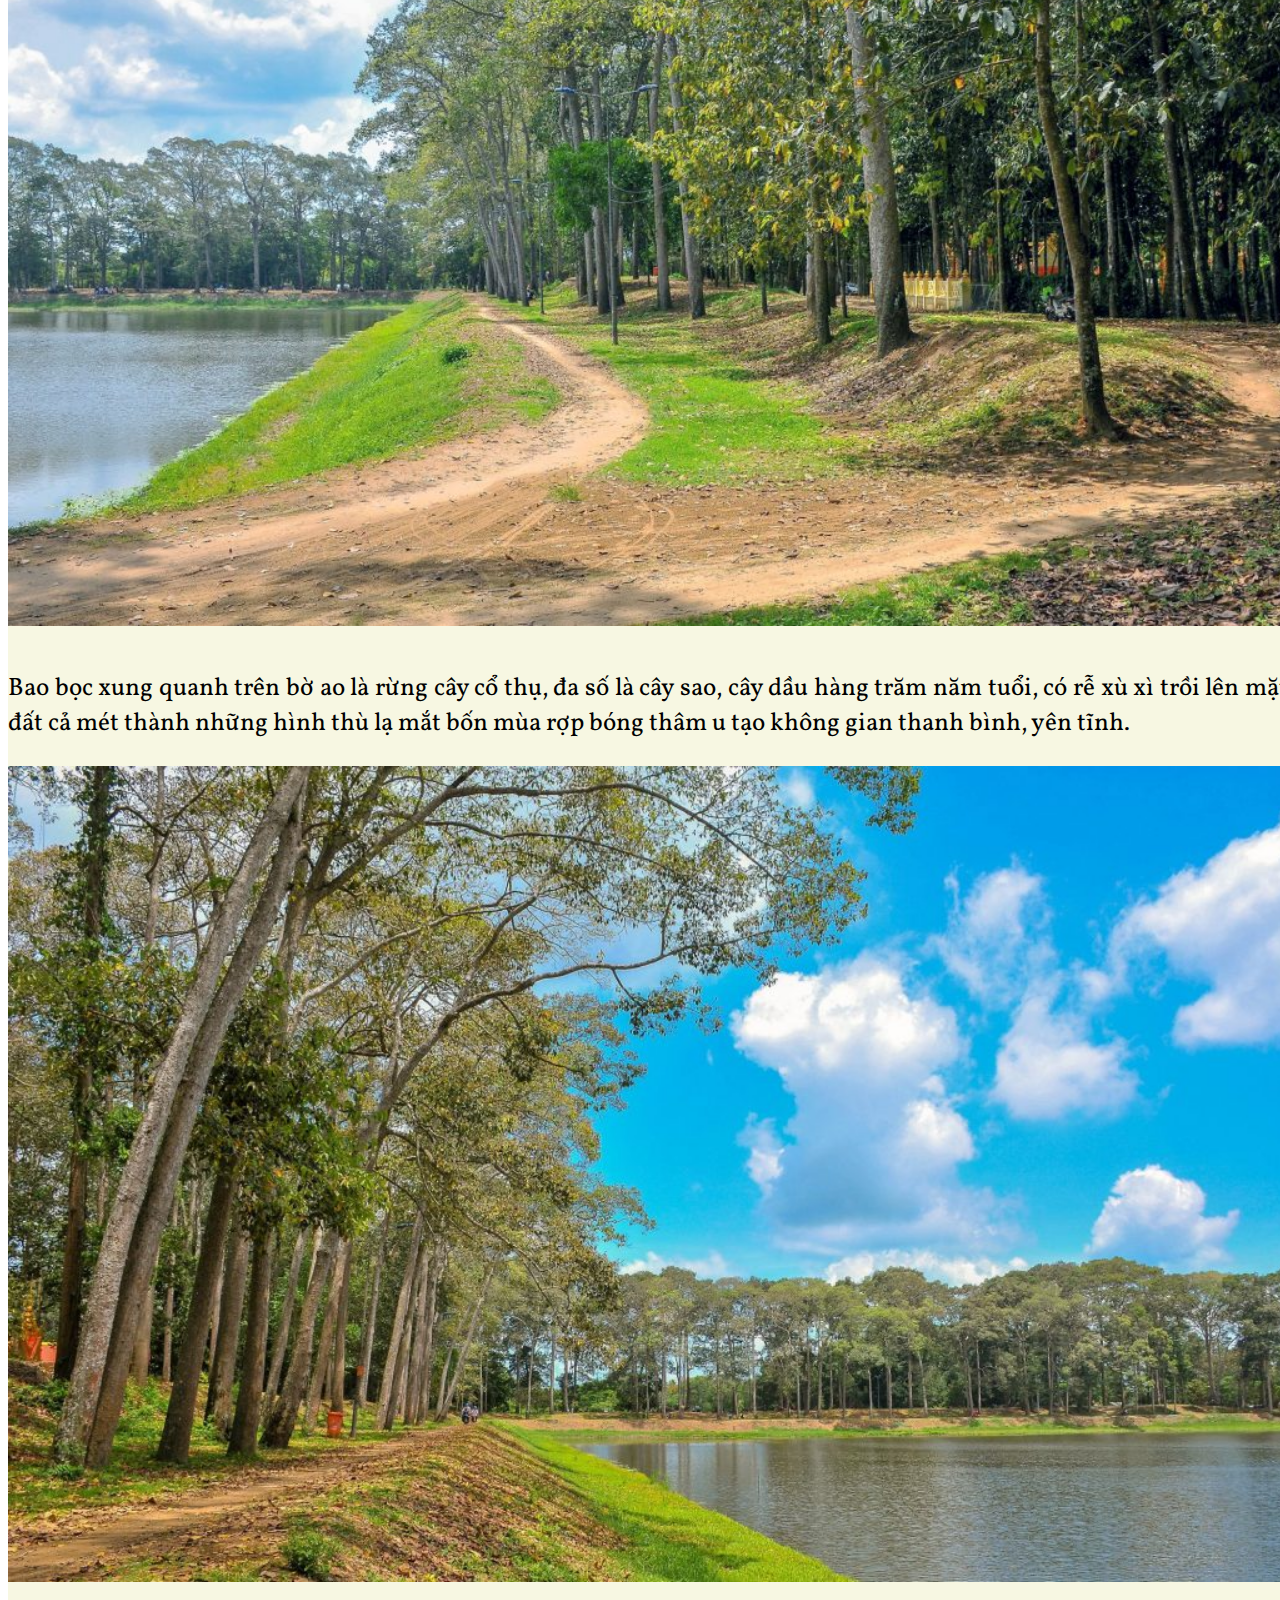
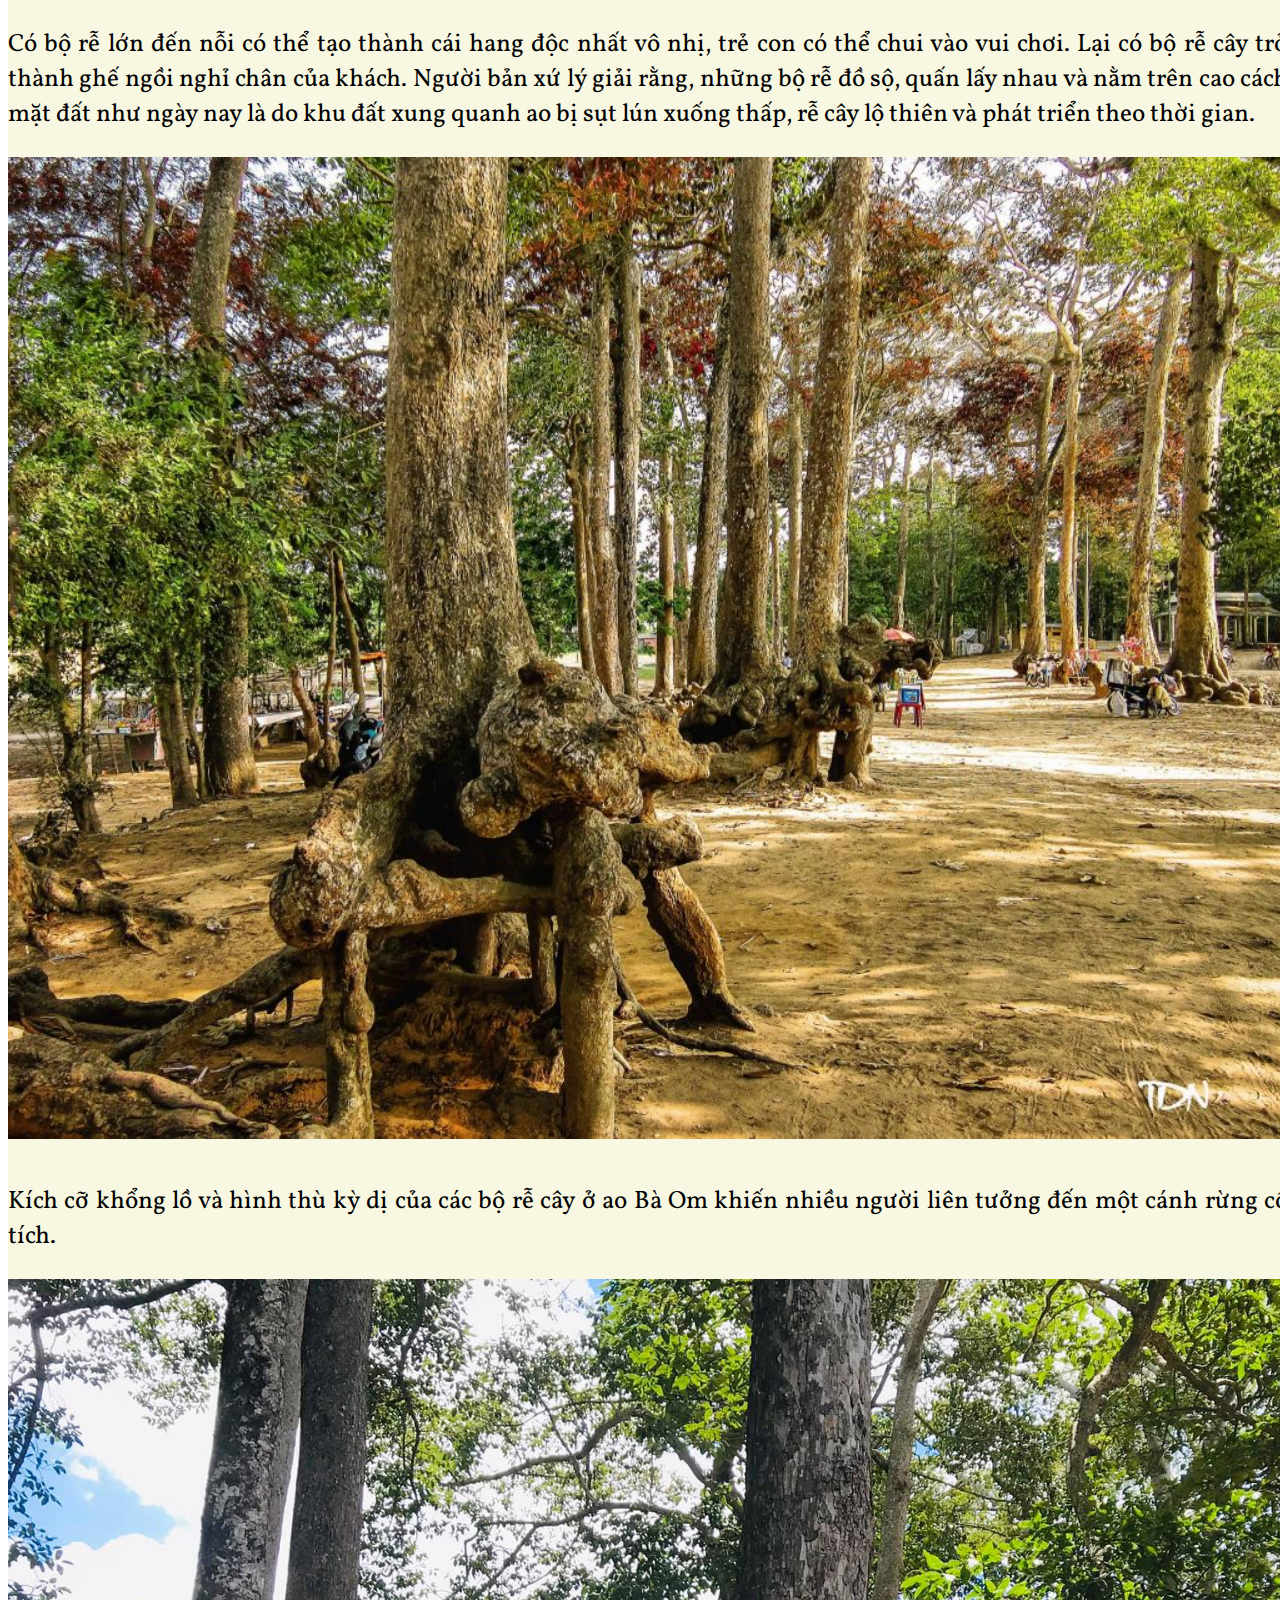
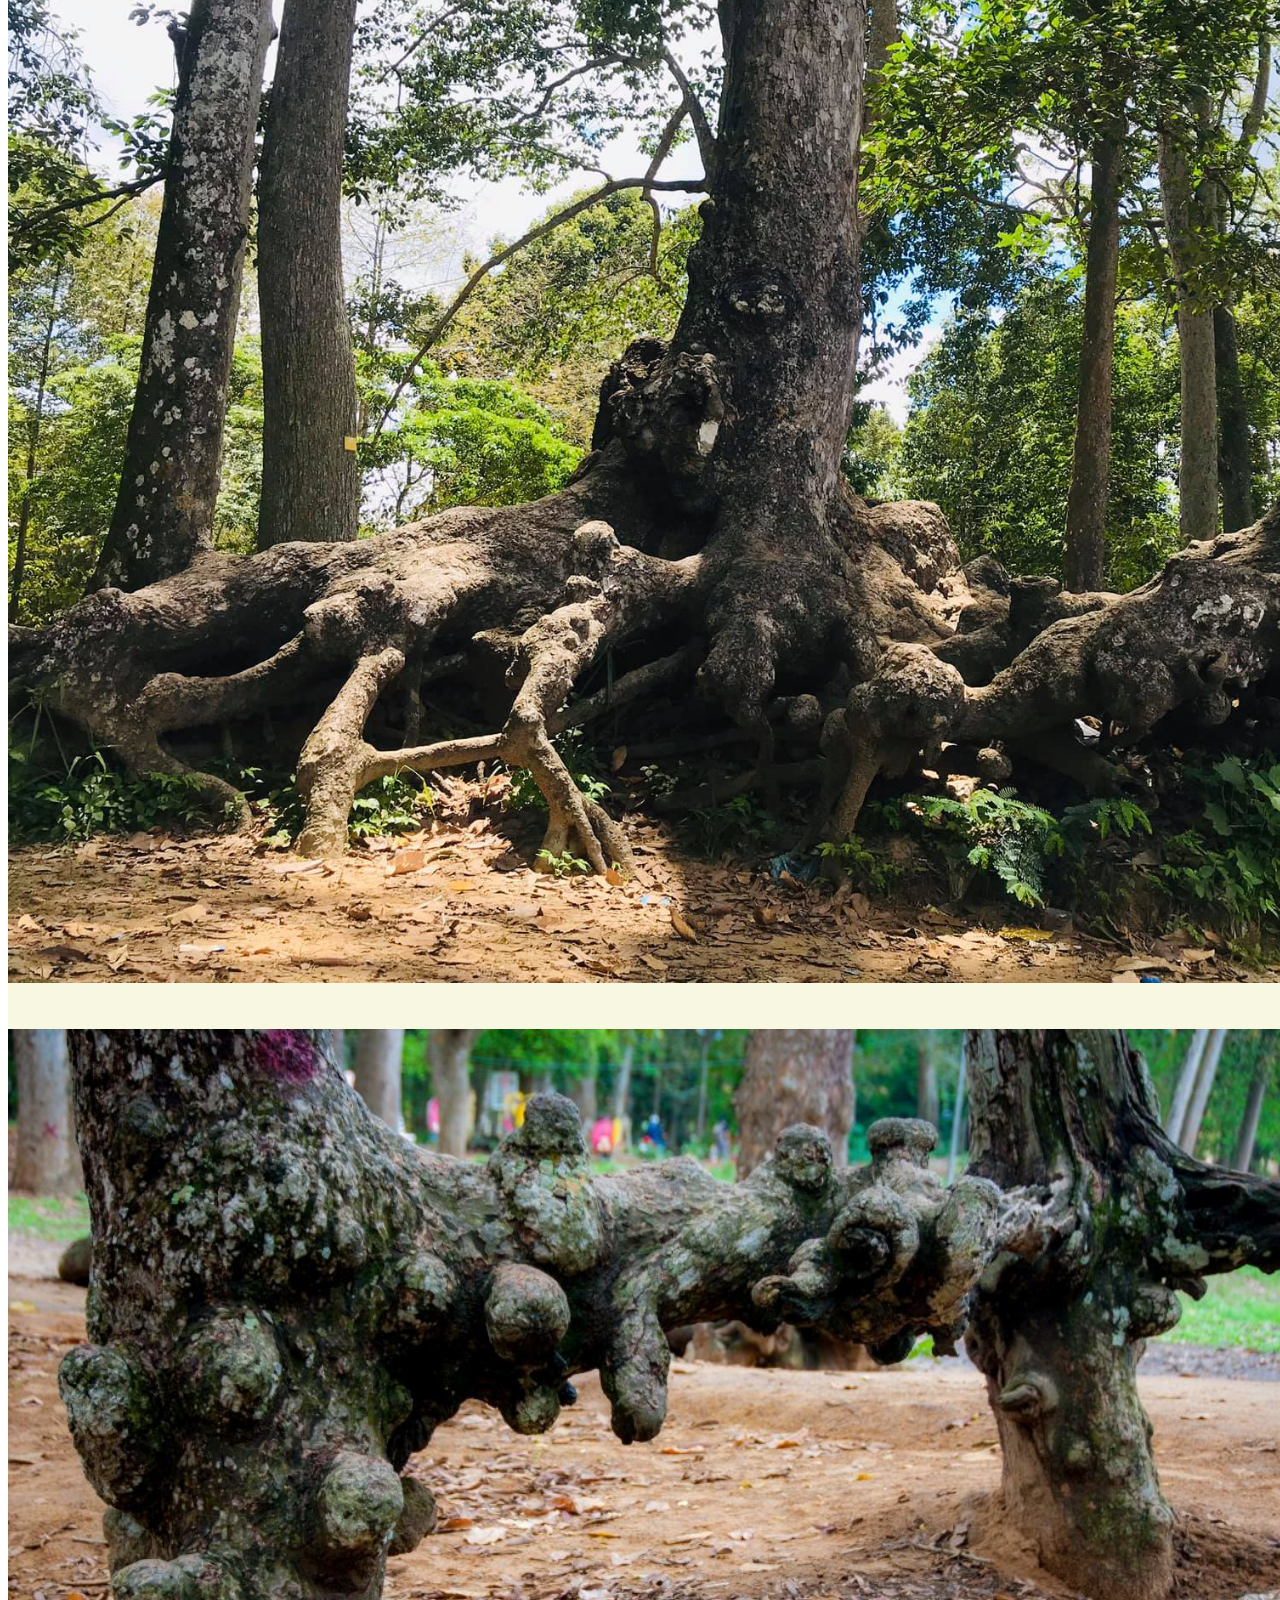
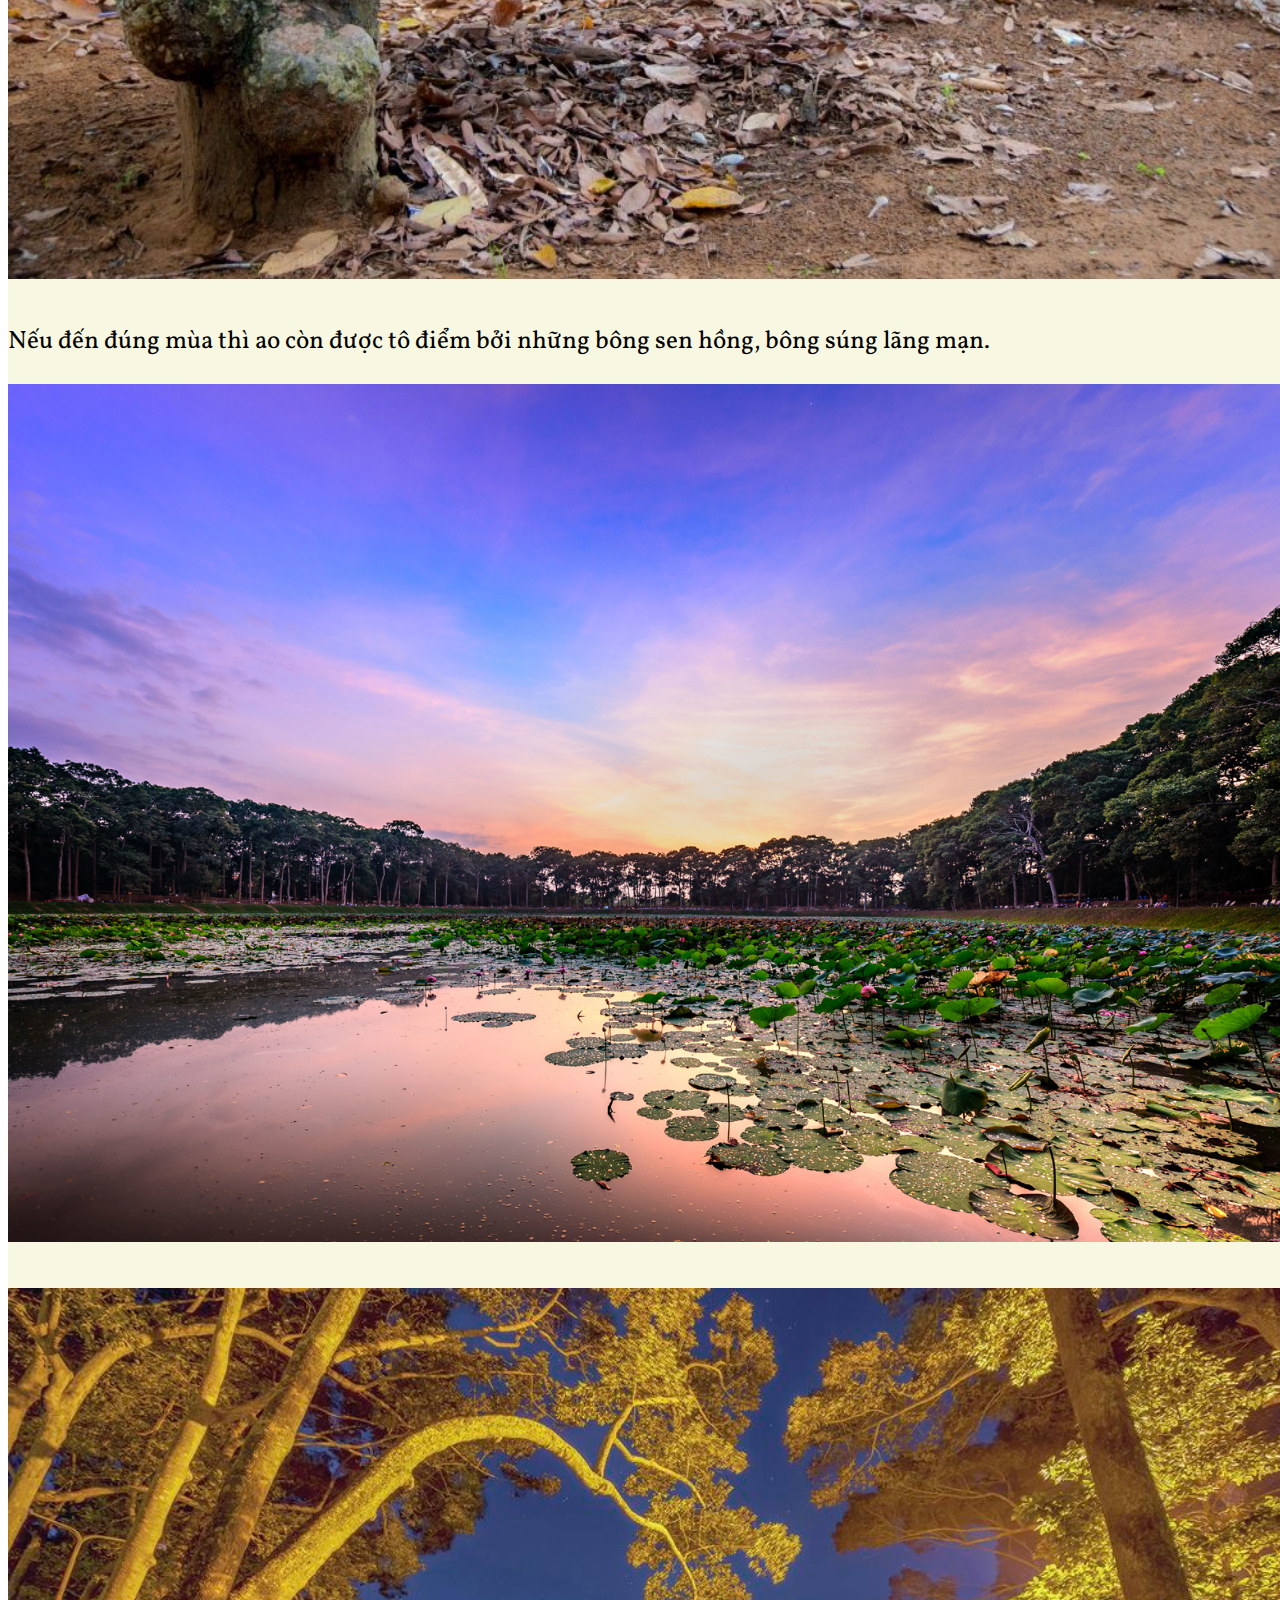
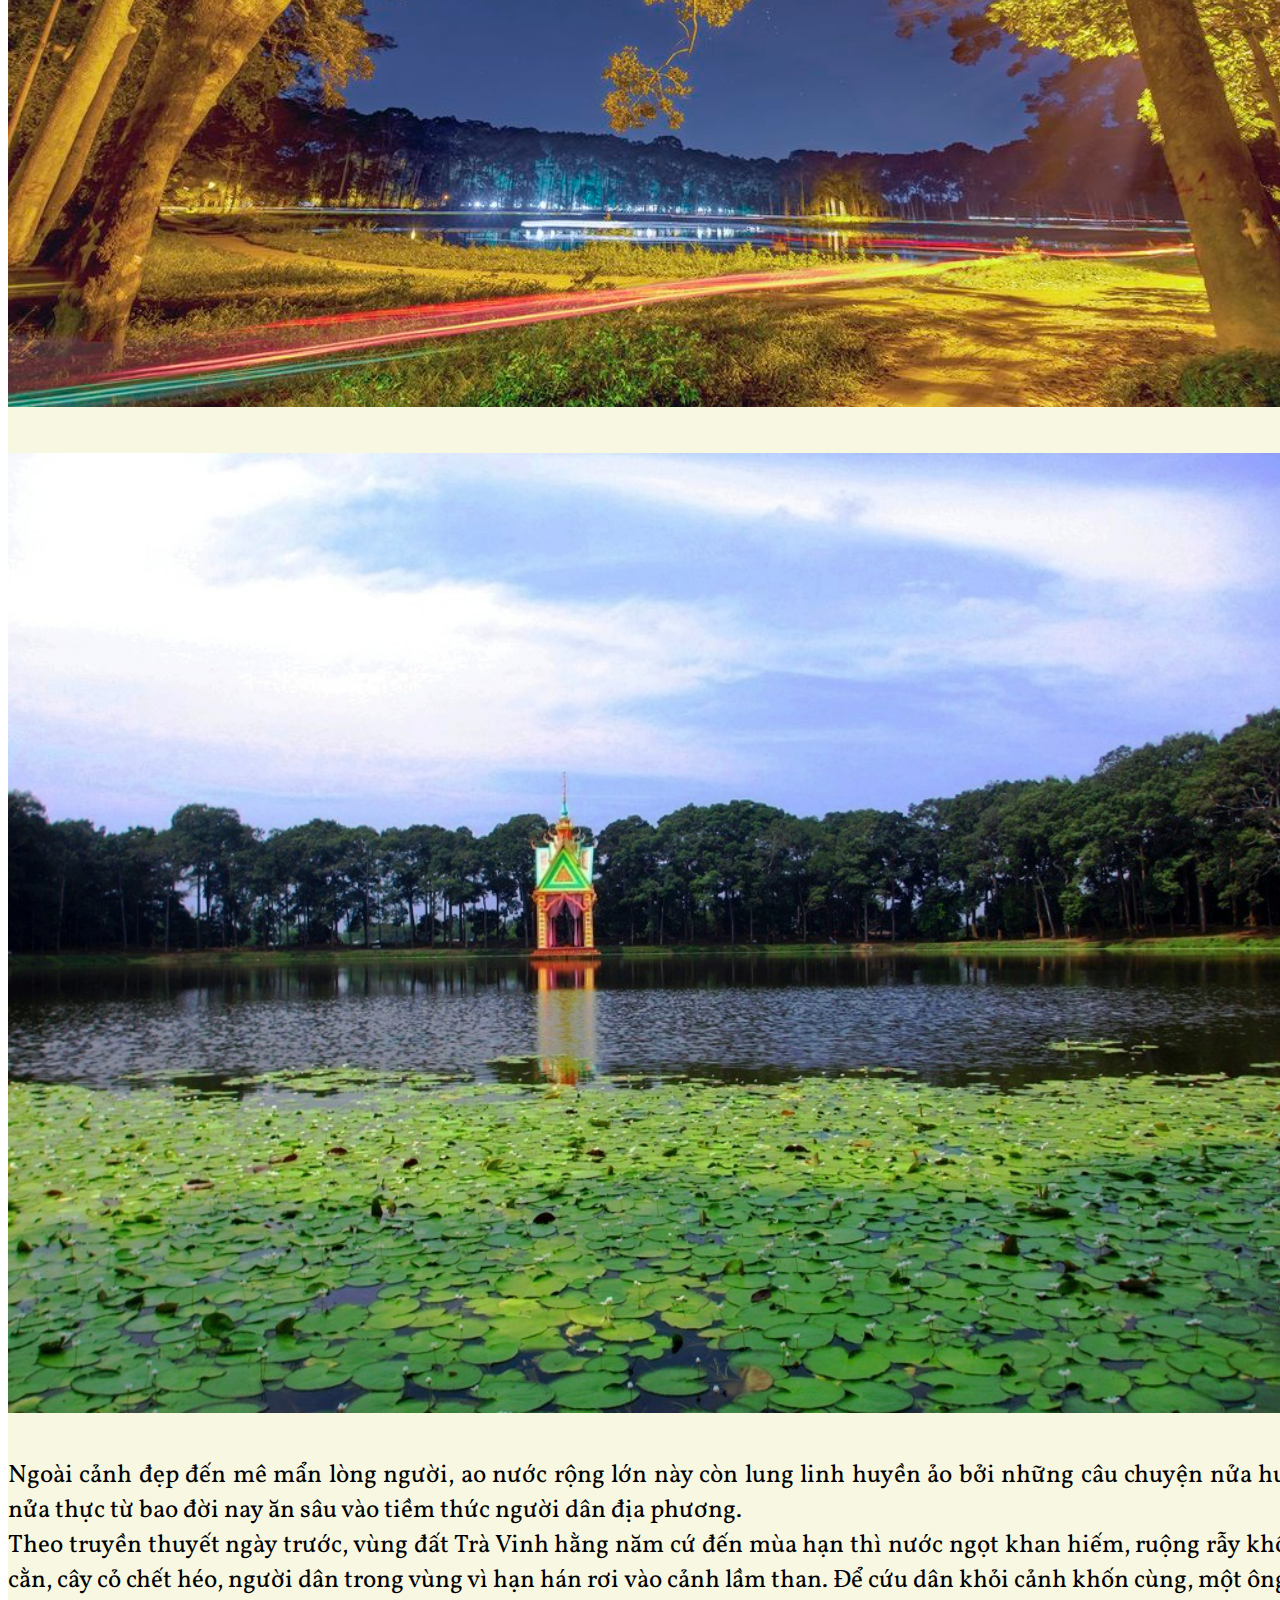
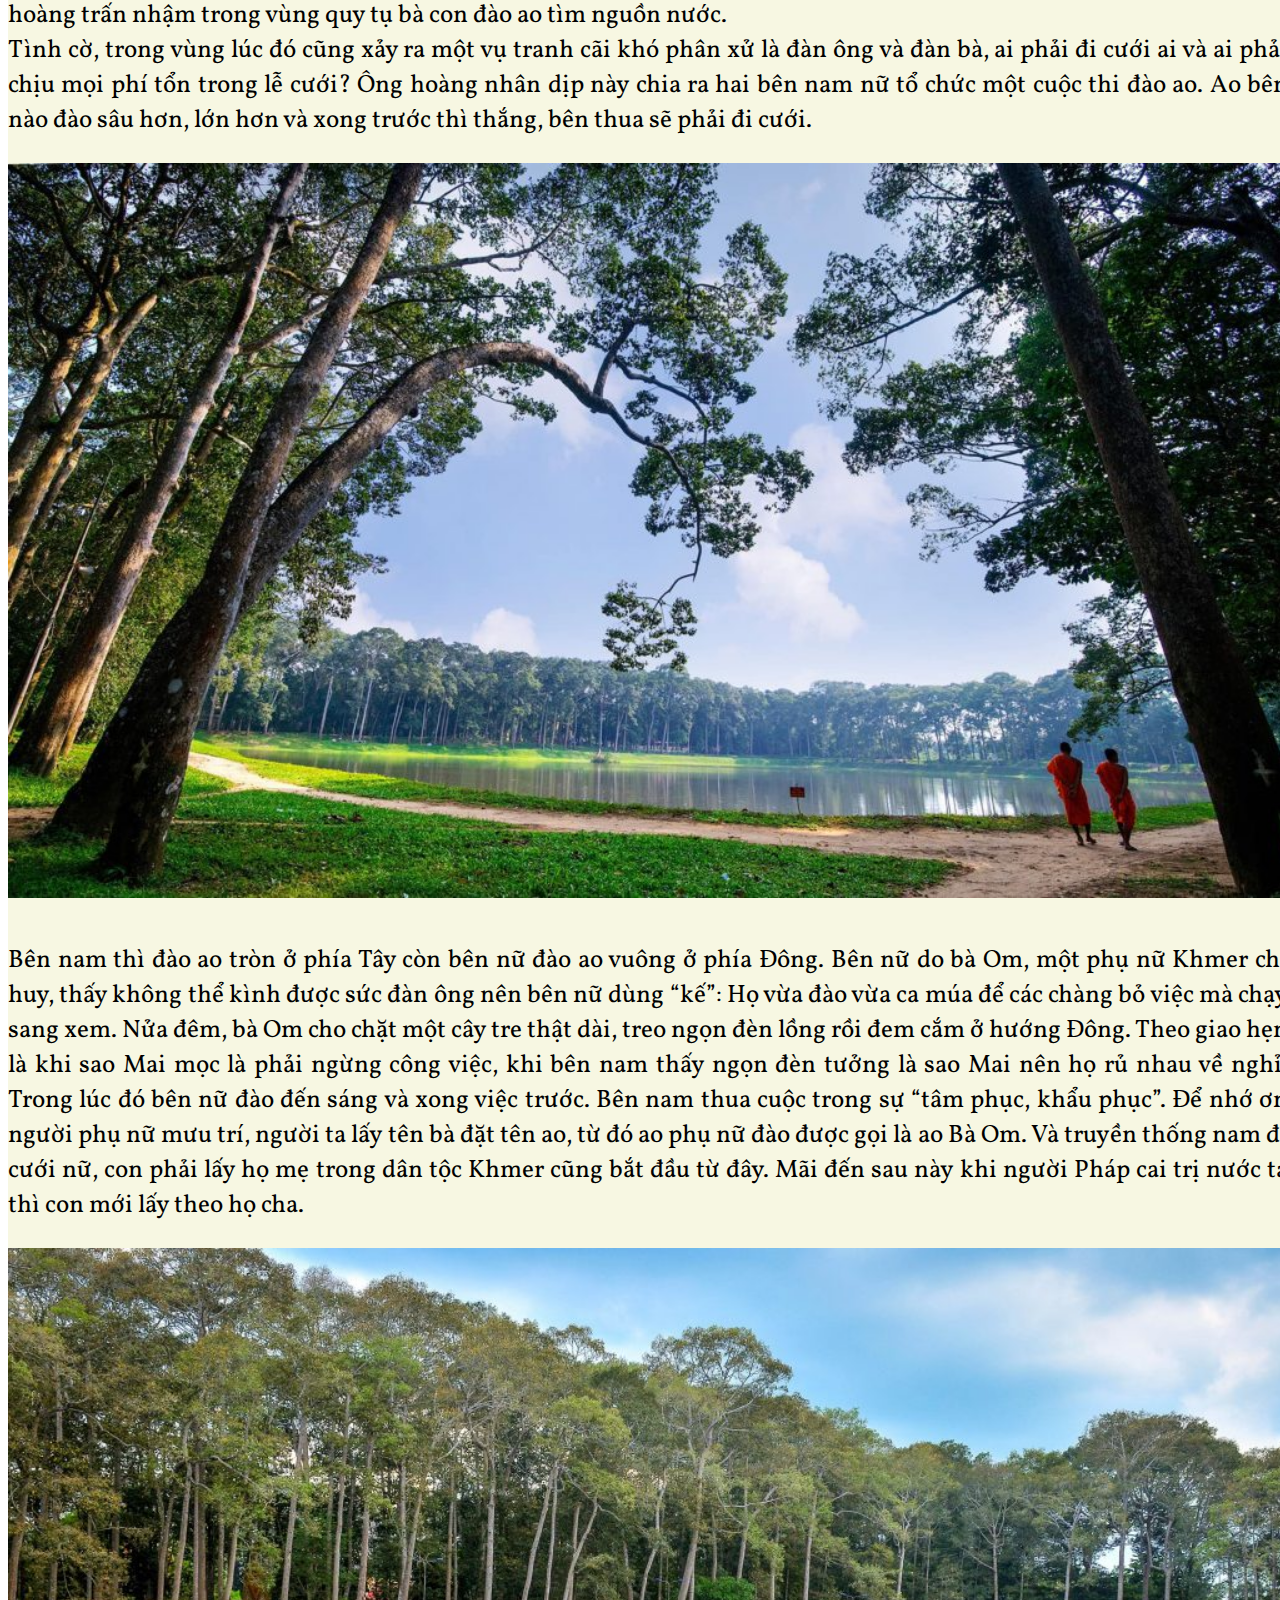
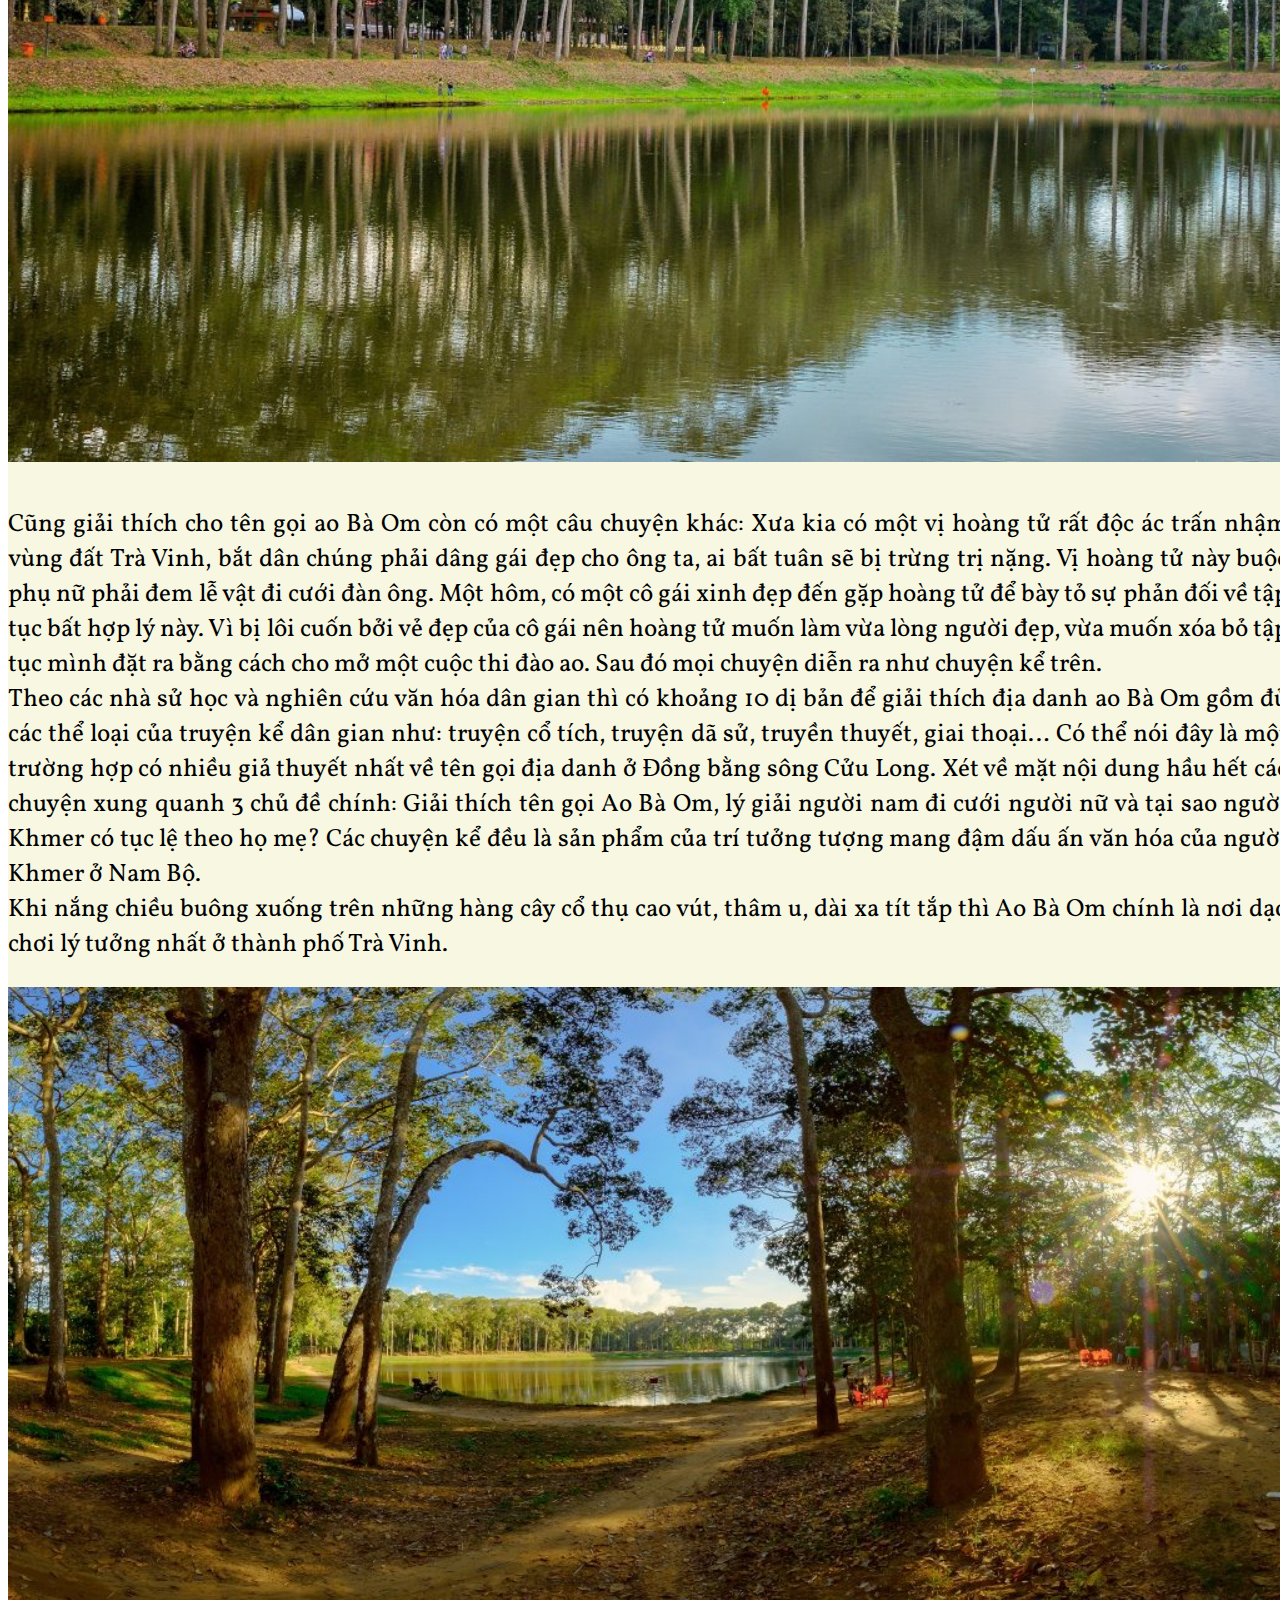
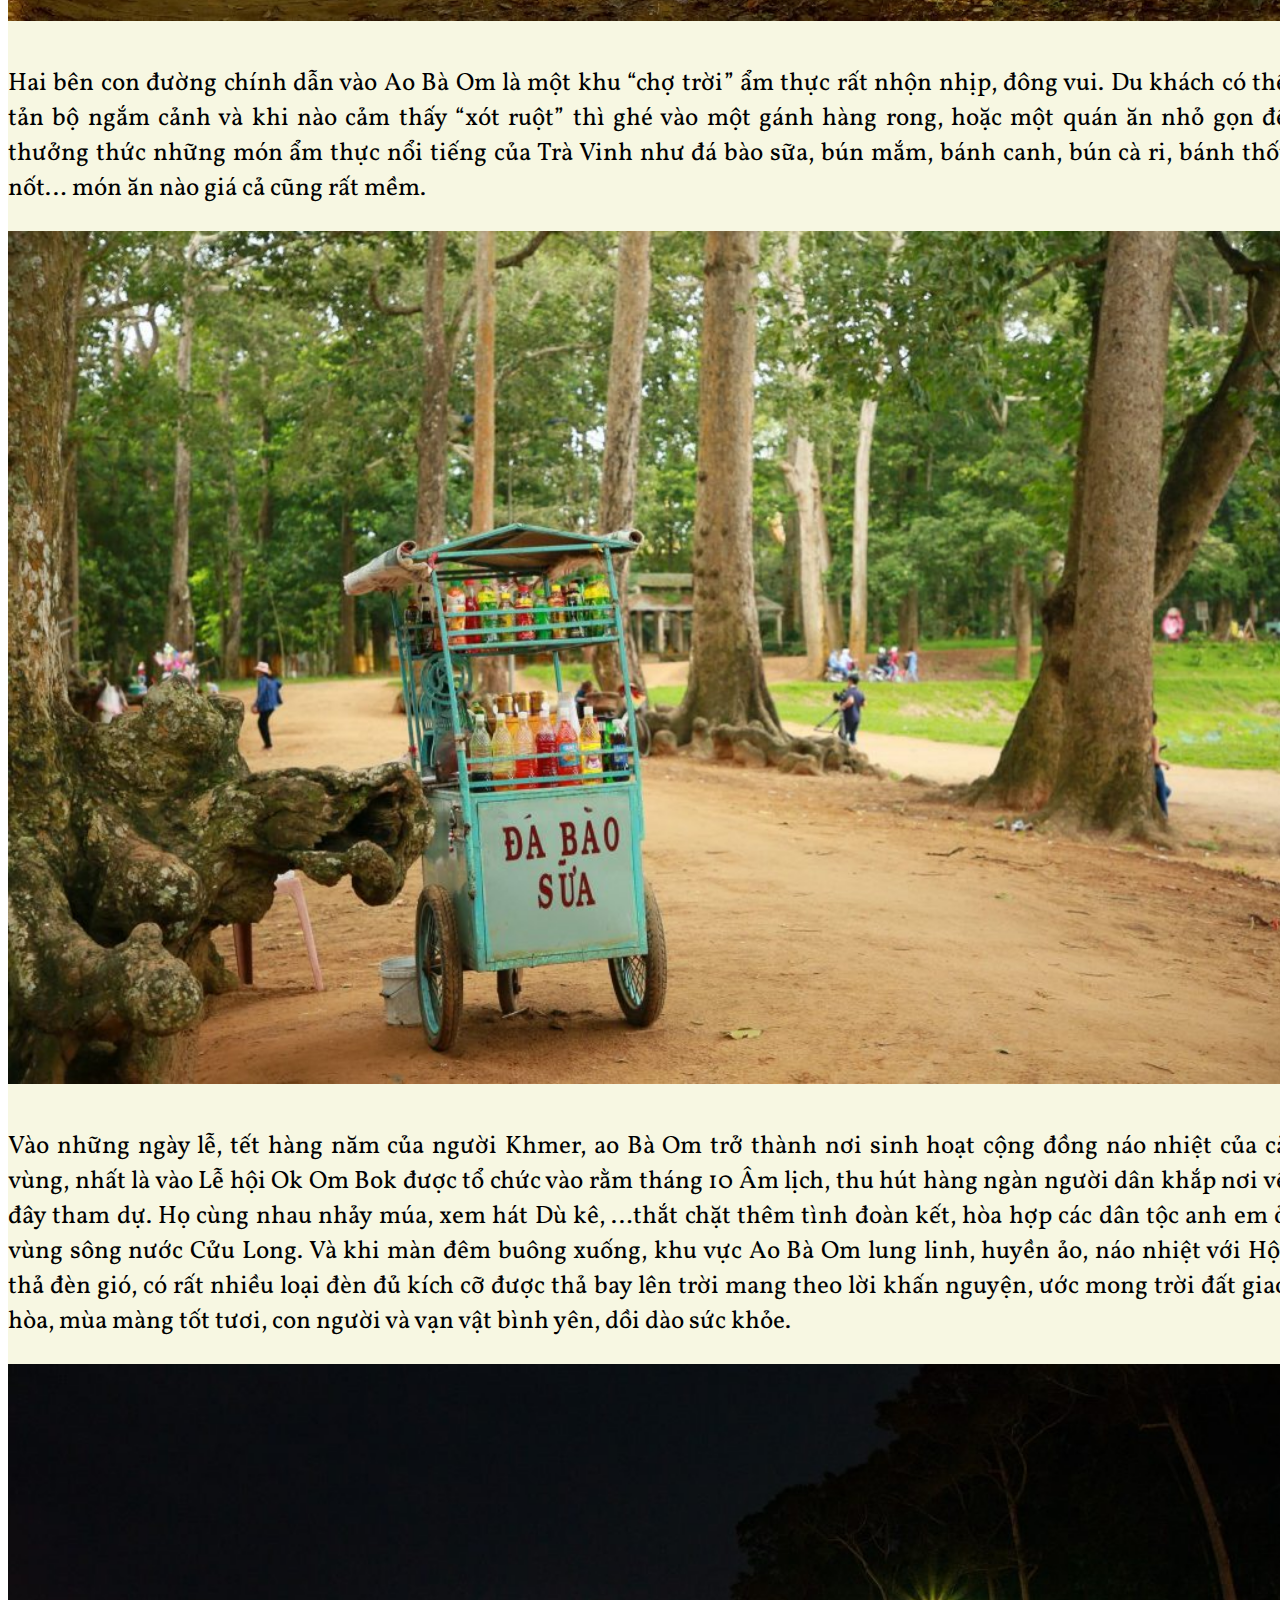
==== commit 0b1d2501: "Update index (2).html" ====
--- a/link/AO BA OM/index (2).html
+++ b/link/AO BA OM/index (2).html
@@ -5,7 +5,7 @@
    <meta name="viewport" content="width=device-width, initial-scale=1.0">
    <meta http-equiv="X-UA-compatible" content="IE=edge">
    <link href="https://cdn.jsdelivr.net/npm/bootstrap@5.1.3/dist/css/bootstrap.min.css" rel="stylesheet" integrity="sha384-1BmE4kWBq78iYhFldvKuhfTAU6auU8tT94WrHftjDbrCEXSU1oBoqyl2QvZ6jIW3" crossorigin="anonymous">
-   <tile>AO BA OM</tile>
+   <title>AO BA OM</title>
    <link rel="stylesheet" href="./css/Ao Ba Om.css">
    <link rel="preconnect" href="https://fonts.googleapis.com">
    <link rel="preconnect" href="https://fonts.gstatic.com" crossorigin>
@@ -72,4 +72,4 @@
 
 
 </body>
-</html>+</html>
